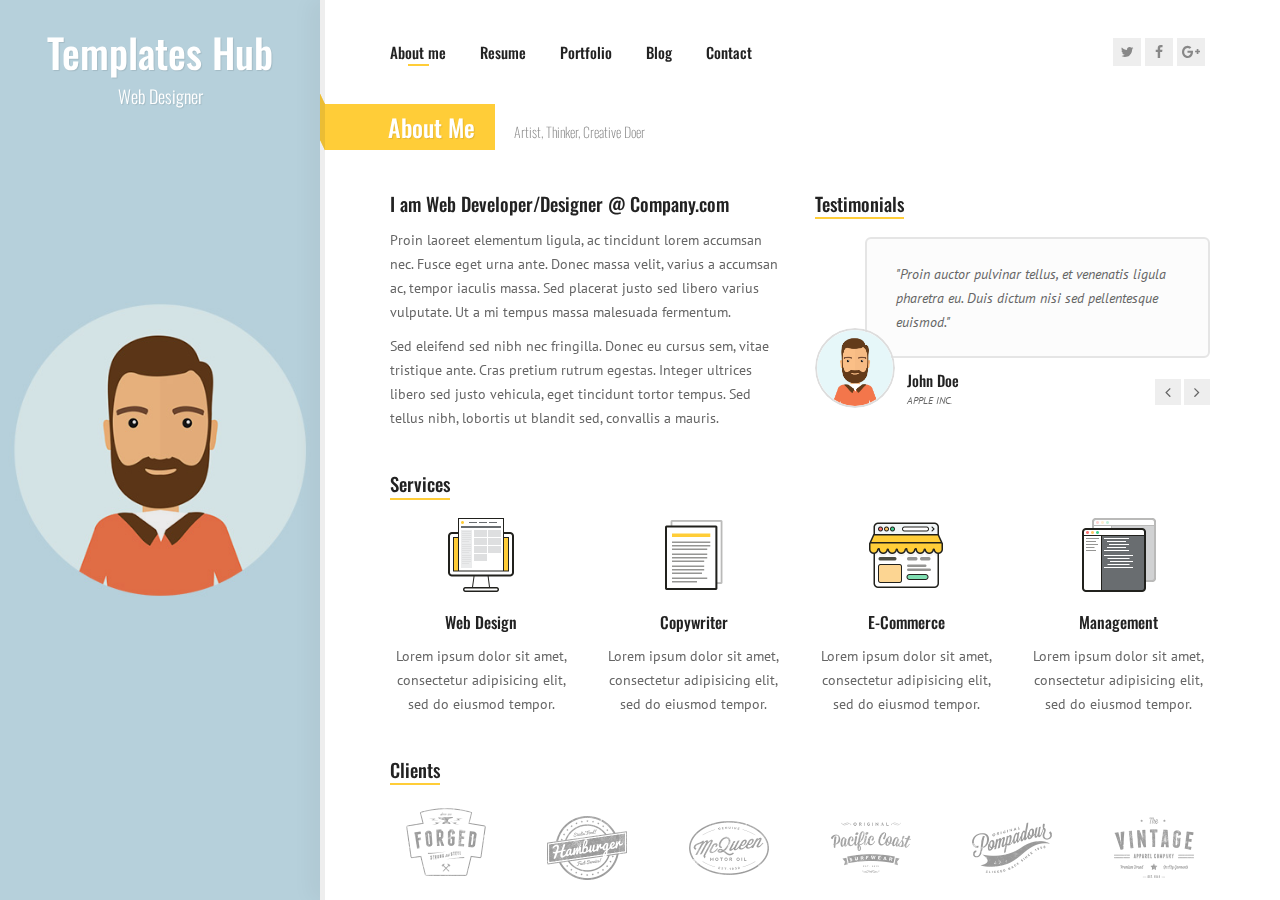
==== index-2.html @ 88871152 "Website push" ====
<!DOCTYPE html>
<html lang="en" class="no-js">
<head>
    <meta charset="UTF-8" />
    <meta http-equiv="X-UA-Compatible" content="IE=edge"> 
    <title>Sunshine - Responsive vCard Template</title>
    <meta name="viewport" content="width=device-width, initial-scale=1, maximum-scale=1" />
    <meta name="description" content="Sunshine - Responsive vCard Template" />
    <meta name="keywords" content="vcard, resposnive, retina, resume, jquery, css3, bootstrap, Sunshine, portfolio" />
    <meta name="author" content="lmtheme" />
    <link rel="shortcut icon" href="favicon.ico">

    <link rel="stylesheet" href="css/bootstrap.min.css">
    <link rel="stylesheet" href="css/normalize.css">
    <link rel="stylesheet" href="css/transition-animations.css">
    <link rel="stylesheet" href="css/owl.carousel.css">
    <link rel="stylesheet" href="css/magnific-popup.css">
    <link rel="stylesheet" href="css/animate.css">
    <link rel="stylesheet" href="css/main.css" type="text/css">
    
    

    <!-- This styles needs for demo -->
    <link rel="stylesheet" href="preview/lmpixels-demo-panel.css" type="text/css">
    <!-- /This styles needs for demo -->

    <script src="js/jquery-2.1.3.min.js"></script>
    <script src="js/modernizr.custom.js"></script>
    
    
  </head>

  <body>
    <!-- Loading animation -->
    <div class="preloader">
      <div class="preloader-animation">
        <div class="dot1"></div>
        <div class="dot2"></div>
      </div>
    </div>
    <!-- /Loading animation -->

    <div id="page" class="page">
      <!-- Header -->
      <header id="site_header" class="header">
        <div class="my-photo">
          <img src="images/my_photo.jpg" alt="image">
          <div class="mask"></div>
        </div>

        <div class="site-title-block">
          <a href="https://www.templateshub.net" target="_blank"><h1 class="site-title">Templates Hub</h1></a>
          <p class="site-description">Web Designer</p>
        </div>

        <a class="menu-toggle mobile-visible">
          <i class="fa fa-bars"></i>
        </a>
      </header>
      <!-- /Header -->

      <!-- Main Content -->
      <div id="main" class="site-main">
        <!-- Page changer wrapper -->
        <div class="pt-wrapper">
          <!-- Navigation & Social buttons -->
          <div class="site-nav mobile-menu-hide">
            <!-- Main menu -->
            <ul id="nav" class="site-main-menu">
              <!-- About Me Subpage link -->
              <li>
                <a class="pt-trigger" href="#about_me" data-animation="58" data-goto="1">About me</a><!-- href value = data-id without # of .pt-page -->
              </li>
              <!-- /About Me Subpage link -->
              <li>
                <a class="pt-trigger" href="#resume" data-animation="59" data-goto="2">Resume</a>
              </li>
              <li>
                <a class="pt-trigger" href="#portfolio" data-animation="60" data-goto="3">Portfolio</a>
              </li>
              <li>
                <a class="pt-trigger" href="#blog" data-animation="61" data-goto="4">Blog</a>
              </li>
              <li>
                <a class="pt-trigger" href="#contact" data-animation="58" data-goto="5">Contact</a>
              </li>
            </ul>
            <!-- /Main menu -->

            <!-- Social buttons -->
            <ul class="social-links">
              <li><a class="tip social-button" href="#" title="Twitter"><i class="fa fa-twitter"></i></a></li> <!-- Full list of social icons: http://fontawesome.io/icons/#brand -->
              <li><a class="tip social-button" href="#" title="Facebook"><i class="fa fa-facebook"></i></a></li>
              <li><a class="tip social-button" href="#" title="Google Plus"><i class="fa fa-google-plus"></i></a></li>
              <!--<li><a class="tip social-button" href="#" title="Youtube"><i class="fa fa-youtube"></i></a></li>-->
              <!--<li><a class="tip social-button" href="#" title="last.fm"><i class="fa fa-lastfm"></i></a></li>-->
              <!--<li><a class="tip social-button" href="#" title="Dribbble"><i class="fa fa-dribbble"></i></a></li>-->
            </ul>
            <!-- /Social buttons -->
          </div>
          <!-- Navigation & Social buttons -->

          <!-- Subpages -->
          <div class="subpages">
            <!-- About Me Subpage -->
            <section class="pt-page pt-page-1" data-id="about_me">
              <div class="section-title-block">
                <h2 class="section-title">About Me</h2>
                <h5 class="section-description">Artist, Thinker, Creative Doer</h5>
              </div>

              <div class="row">
                <div class="col-sm-12 col-md-12 mobile-visible subpage-block">
                  <div class="my-photo-small">
                    <img src="images/photo_small.jpg" alt="image">
                  </div>
                </div>
                <div class="col-sm-6 col-md-6 subpage-block">
                  <div class="general-info">
                    <h3>I am Web Developer/Designer @ Company.com</h3>
                    <p>Proin laoreet elementum ligula, ac tincidunt lorem accumsan nec. Fusce eget urna ante. Donec massa velit, varius a accumsan ac, tempor iaculis massa. Sed placerat justo sed libero varius vulputate. Ut a mi tempus massa malesuada fermentum.</p>
                    <p>Sed eleifend sed nibh nec fringilla. Donec eu cursus sem, vitae tristique ante. Cras pretium rutrum egestas. Integer ultrices libero sed justo vehicula, eget tincidunt tortor tempus. Sed tellus nibh, lobortis ut blandit sed, convallis a mauris.</p>
                  </div>
                </div>

                <!--<div class="col-sm-4 col-md-4 subpage-block">
                  <div class="block end">
                    <ul class="info-list">
                      <li><span class="title">Name</span><span class="value">Alex Smith</span></li>
                      <li><span class="title">Age</span><span class="value">29</span></li>
                      <li><span class="title">Address</span><span class="value">88 Street - State, Town</span></li>
                      <li><span class="title">e-mail</span><span class="value"><a href="mailto:email@addres.com">email@addres.com</a></span></li>
                      <li><span class="title">Phone</span><span class="value">+0123 123 456 789</span></li>
                      <li><span class="title">Freelance</span><span class="value available">Available</span></li>
                    </ul>
                  </div>
                </div>-->

                <div class="col-sm-6 col-md-6 subpage-block">
                  <div class="block-title">
                    <h3>Testimonials</h3>
                  </div>
                  <div class="testimonials owl-carousel">

                    <!-- Testimonial 1 -->
                    <div class="testimonial-item">
                      <!-- Testimonial Content -->
                      <div class="testimonial-content">
                        <div class="testimonial-text">
                          <p>"Proin auctor pulvinar tellus, et venenatis ligula pharetra eu. Duis dictum nisi sed pellentesque euismod."</p>
                        </div>
                      </div>            
                      <!-- /Testimonial Content -->  
                      <!-- Testimonial Author -->
                      <div class="testimonial-credits">
                        <!-- Picture -->
                        <div class="testimonial-picture">
                          <img src="images/testimonials/testimonial_photo_1.png" alt="">
                        </div>              
                        <!-- /Picture -->
                        <!-- Testimonial author information -->
                        <div class="testimonial-author-info">
                          <p class="testimonial-author">John Doe</p>
                          <p class="testimonial-firm">Apple Inc.</p>
                        </div>
                      </div>
                      <!-- /Testimonial author information -->               
                    </div>
                    <!-- End of Testimonial 1 -->

                    <!-- Testimonial 2 -->
                    <div class="testimonial-item">
                      <!-- Testimonial Content -->
                      <div class="testimonial-content">
                        <div class="testimonial-text">
                          <p>"Vivamus porta dapibus tristique. Suspendisse et arcu eget nisi convallis eleifend nec ac lorem."</p>
                        </div>
                      </div>            
                      <!-- /Testimonial Content -->  
                      <!-- Testimonial Author -->
                      <div class="testimonial-credits">
                        <!-- Picture -->
                        <div class="testimonial-picture">
                          <img src="images/testimonials/testimonila_photo_2.png" alt="">
                        </div>              
                        <!-- /Picture -->
                        <!-- Testimonial author information -->
                        <div class="testimonial-author-info">
                          <p class="testimonial-author">Bryan Morris</p>
                          <p class="testimonial-firm">Sun Foods</p>
                        </div>
                      </div>
                      <!-- /Testimonial author information -->               
                    </div>
                    <!-- End of Testimonial 2 -->
                  </div>
                </div>
              </div>

              <!-- Services block -->
              <div class="block-title">
                <h3>Services</h3>
              </div>

              <div class="row">
                <div class="col-sm-6 col-md-3 subpage-block">
                  <div class="service-block"> 
                    <div class="service-info">
                      <img src="images/service/web_design.png" alt="Responsive Design">
                      <h4>Web Design</h4>
                      <p>Lorem ipsum dolor sit amet, consectetur adipisicing elit, sed do eiusmod tempor.</p>
                    </div>
                  </div>
                </div>

                <div class="col-sm-6 col-md-3 subpage-block">
                  <div class="service-block"> 
                    <div class="service-info">
                      <img src="images/service/copywrite.png" alt="Copywriter">
                      <h4>Copywriter</h4>
                      <p>Lorem ipsum dolor sit amet, consectetur adipisicing elit, sed do eiusmod tempor.</p>
                    </div>
                  </div>
                </div>

                <div class="col-sm-6 col-md-3 subpage-block">
                  <div class="service-block"> 
                    <div class="service-info">
                      <img src="images/service/ecommerce.png" alt="E-Commerce">
                      <h4>E-Commerce</h4>
                      <p>Lorem ipsum dolor sit amet, consectetur adipisicing elit, sed do eiusmod tempor.</p>
                    </div>
                  </div>
                </div>

                <div class="col-sm-6 col-md-3 subpage-block">
                  <div class="service-block"> 
                    <div class="service-info">
                      <img src="images/service/management.png" alt="Management">
                      <h4>Management</h4>
                      <p>Lorem ipsum dolor sit amet, consectetur adipisicing elit, sed do eiusmod tempor.</p>
                    </div>
                  </div>
                </div>
              </div>
              <!-- End of Services block -->

              <!-- Clients block -->
              <div class="block-title">
                <h3>Clients</h3>
              </div>

              <div class="row">
                <div class="col-sm-4 col-md-2 subpage-block">
                  <div class="client_block">
                    <a href="#" target="_blank"><img src="images/clients/client_1.png" alt="image"></a>
                  </div>
                </div>

                <div class="col-sm-4 col-md-2 subpage-block">
                  <div class="client_block">
                    <a href="#" target="_blank"><img src="images/clients/client_2.png" alt="image"></a>
                  </div>
                </div>

                <div class="col-sm-4 col-md-2 subpage-block">
                  <div class="client_block">
                    <a href="#" target="_blank"><img src="images/clients/client_3.png" alt="image"></a>
                  </div>
                </div>

                <div class="col-sm-4 col-md-2 subpage-block">
                  <div class="client_block">
                    <a href="#" target="_blank"><img src="images/clients/client_4.png" alt="image"></a>
                  </div>
                </div>

                <div class="col-sm-4 col-md-2 subpage-block">
                  <div class="client_block">
                    <a href="#" target="_blank"><img src="images/clients/client_5.png" alt="image"></a>
                  </div>
                </div>

                <div class="col-sm-4 col-md-2 subpage-block">
                  <div class="client_block">
                    <a href="#" target="_blank"><img src="images/clients/client_6.png" alt="image"></a>
                  </div>
                </div>
              </div>
              <!-- End of Clients block -->

              <!-- Fun facts block -->
              <div class="block-title">
                <h3>Fun Facts</h3>
              </div>

              <div class="row">
                <div class="col-sm-6 col-md-3 subpage-block">
                  <div class="fun-fact-block gray-bg"> 
                    <i class="pe-7s-icon pe-7s-smile"></i>
                    <h4>Happy Clients</h4>
                    <span class="fun-value">1,024</span>
                  </div>
                </div>

                <div class="col-sm-6 col-md-3 subpage-block">
                  <div class="fun-fact-block"> 
                    <i class="pe-7s-icon pe-7s-alarm"></i>
                    <h4>Working Hours</h4>
                    <span class="fun-value">6,256</span>
                  </div>
                </div>

                <div class="col-sm-6 col-md-3 subpage-block">
                  <div class="fun-fact-block gray-bg"> 
                    <i class="pe-7s-icon pe-7s-medal"></i>
                    <h4>Awards Won</h4>
                    <span class="fun-value">21</span>
                  </div>
                </div>

                <div class="col-sm-6 col-md-3 subpage-block">
                  <div class="fun-fact-block"> 
                    <i class="pe-7s-icon pe-7s-coffee"></i>
                    <h4>Coffee Consumed</h4>
                    <span class="fun-value">20,000</span>
                  </div>
                </div>
              </div>
              <!-- End of Fun fucts block -->
            </section>
            <!-- End of About Me Subpage -->

            <!-- Resume Subpage -->
            <section class="pt-page pt-page-2" data-id="resume">
              <div class="section-title-block">
                <h2 class="section-title">Resume</h2>
                <h5 class="section-description">6 Years of Experience</h5>
              </div>

              <div class="row">
                <div class="col-sm-6 col-md-4 subpage-block">
                  <div class="block-title">
                    <h3>Education</h3>
                  </div>
                  <div class="timeline">
                    <!-- Single event -->
                    <div class="timeline-event te-primary">
                      <h5 class="event-date">2010</h5>
                      <h4 class="event-name">Specialization Course</h4>
                      <span class="event-description">University of Studies</span>
                      <p>Mauris magna sapien, pharetra consectetur fringilla vitae, interdum sed tortor.</p>
                    </div>
                    <!-- Single event -->
                    <div class="timeline-event te-primary">
                      <h5 class="event-date">2009</h5>
                      <h4 class="event-name">Specialization Course</h4>
                      <span class="event-description">University of Studies</span>
                      <p>Mauris magna sapien, pharetra consectetur fringilla vitae, interdum sed tortor.</p>
                    </div>
                    <!-- Single event -->
                    <div class="timeline-event te-primary">
                      <h5 class="event-date">2008</h5>
                      <h4 class="event-name">Specialization Course</h4>
                      <span class="event-description">University of Studies</span>
                      <p>Mauris magna sapien, pharetra consectetur fringilla vitae, interdum sed tortor.</p>
                    </div>
                  </div>
                </div>

                <div class="col-sm-6 col-md-4 subpage-block">
                  <div class="block-title">
                    <h3>Experience</h3>
                  </div>
                  <div class="timeline">
                    <!-- Single event -->
                    <div class="timeline-event te-primary">
                      <h5 class="event-date">Dec 2012 - Current</h5>
                      <h4 class="event-name">Frontend-developer</h4>
                      <span class="event-description">Web Agency</span>
                      <p>Mauris magna sapien, pharetra consectetur fringilla vitae, interdum sed tortor.</p>
                    </div>
                    <!-- Single event -->
                    <div class="timeline-event te-primary">
                      <h5 class="event-date">Dec 2011 - Nov 2012</h5>
                      <h4 class="event-name">Web Designer</h4>
                      <span class="event-description">Apple Inc.</span>
                      <p>Mauris magna sapien, pharetra consectetur fringilla vitae, interdum sed tortor.</p>
                    </div>
                    <!-- Single event -->
                    <div class="timeline-event te-primary">
                      <h5 class="event-date">Jan 2010 - Dec 2011</h5>
                      <h4 class="event-name">Graphic Designer</h4>
                      <span class="event-description">Web Agency</span>
                      <p>Mauris magna sapien, pharetra consectetur fringilla vitae, interdum sed tortor.</p>
                    </div>
                  </div>
                </div>

                <div class="col-sm-6 col-md-4 subpage-block">
                  <div class="block-title">
                    <h3>Design Skills</h3>
                  </div>
                  <div class="skills-info">
                    <h4>Web Design</h4>                               
                    <div class="skill-container">
                      <div class="skill-percentage skill-1"></div>
                    </div>

                    <h4>Graphic Design</h4>
                    <div class="skill-container">
                      <div class="skill-percentage skill-2"></div>
                    </div>

                    <h4>Print Design</h4>
                    <div class="skill-container">
                      <div class="skill-percentage skill-3"></div>
                    </div> 
                  </div>

                  <div class="block-title">
                    <h3>Coding Skills</h3>
                  </div>
                  <div class="skills-info">
                    <h4>HML5</h4>                               
                    <div class="skill-container">
                      <div class="skill-percentage skill-4"></div>
                    </div>

                    <h4>CSS3</h4>
                    <div class="skill-container">
                      <div class="skill-percentage skill-5"></div>
                    </div>

                    <h4>jQuery</h4>
                    <div class="skill-container">
                      <div class="skill-percentage skill-6"></div>
                    </div>

                    <h4>Wordpress</h4>
                    <div class="skill-container">
                      <div class="skill-percentage skill-7"></div>
                    </div>

                    <h4>PHP</h4>
                    <div class="skill-container">
                      <div class="skill-percentage skill-8"></div>
                    </div>
                  </div>
                </div>
              </div>
              <div class="row">
                <div class="col-sm-12 col-md-12">
                  <div class="download-cv-block">
                    <a class="button" target="_blank" href="#">Download CV</a>
                  </div>
                </div>
              </div>
            </section>
            <!-- End Resume Subpage -->


            <!-- Portfolio Subpage -->
            <section class="pt-page pt-page-3" data-id="portfolio">
              <div class="section-title-block">
                <h2 class="section-title">Portfolio</h2>
                <h5 class="section-description">My Best Works</h5>
              </div>

              <!-- Portfolio Content -->
              <div class="portfolio-content">
                            
                <!-- Portfolio filter -->
                <ul id="portfolio_filters" class="portfolio-filters">
                  <li class="active">
                    <a class="filter btn btn-sm btn-link active" data-group="all">All</a>
                  </li>
                  <li>
                    <a class="filter btn btn-sm btn-link" data-group="media">Media</a>
                  </li>
                  <li>
                    <a class="filter btn btn-sm btn-link" data-group="illustration">Illustration</a>
                  </li>
                  <li>
                    <a class="filter btn btn-sm btn-link" data-group="video">Video</a>
                  </li>
                </ul>
                <!-- End of Portfolio filter -->

                <!-- Portfolio Grid -->
                <div id="portfolio_grid" class="portfolio-grid portfolio-masonry masonry-grid-3">

                  <!-- Portfolio Item 1 -->
                  <figure class="item" data-groups='["all", "media"]'>
                    <a class="ajax-page-load" href="portfolio-1.html">
                      <img src="images/portfolio/1.jpg" alt="">
                      <div>
                        <h5 class="name">Project Name</h5>
                        <small>Media</small>
                        <i class="fa fa-file-text-o"></i>
                      </div>
                    </a>
                  </figure>
                  <!-- /Portfolio Item 1 -->

                  <!-- Portfolio Item 2 -->
                  <figure class="item" data-groups='["all", "video"]'>
                    <a href="https://player.vimeo.com/video/97102654?autoplay=1" title="Praesent Dolor Ex" class="lightbox mfp-iframe">
                      <img src="images/portfolio/2.jpg" alt="">
                      <div>
                        <h5 class="name">Project Name</h5>
                        <small>Video</small>
                        <i class="fa fa-video-camera"></i>
                      </div>
                    </a>
                  </figure>
                  <!-- /Portfolio Item 2 -->

                  <!-- Portfolio Item 3 -->
                  <figure class="item" data-groups='["all","illustration"]'>
                    <a href="images/portfolio/3.jpg" class="lightbox" title="Duis Eu Eros Viverra">
                      <img src="images/portfolio/3.jpg" alt="">
                      <div>
                        <h5 class="name">Project Name</h5>
                        <small>Illustration</small>
                        <i class="fa fa-image"></i>
                      </div>
                    </a>
                  </figure>
                  <!-- /Portfolio Item 3 -->

                  <!-- Portfolio Item 4 -->
                  <figure class="item" data-groups='["all", "media"]'>
                    <a class="ajax-page-load" href="portfolio-1.html">
                      <img src="images/portfolio/4.jpg" alt="">
                      <div>
                        <h5 class="name">Project Name</h5>
                        <small>Media</small>
                        <i class="fa fa-file-text-o"></i>
                      </div>
                    </a>
                  </figure>
                  <!-- /Portfolio Item 4 -->

                  <!-- Portfolio Item 5 -->
                  <figure class="item" data-groups='["all", "illustration"]'>
                    <a href="images/portfolio/5.jpg" class="lightbox" title="Aliquam Condimentum Magna Rhoncus">
                      <img src="images/portfolio/5.jpg" alt="">
                      <div>
                        <h5 class="name">Project Name</h5>
                        <small>Illustration</small>
                        <i class="fa fa-image"></i>
                      </div>
                    </a>
                  </figure>
                  <!-- /Portfolio Item 5 -->

                  <!-- Portfolio Item 6 -->
                  <figure class="item" data-groups='["all", "media"]'>
                    <a class="ajax-page-load" href="portfolio-1.html">
                      <img src="images/portfolio/6.jpg" alt="">
                      <div>
                        <h5 class="name">Project Name</h5>
                        <small>Media</small>
                        <i class="fa fa-file-text-o"></i>
                      </div>
                    </a>
                  </figure>
                  <!-- /Portfolio Item 6 -->

                  <!-- Portfolio Item 7 -->
                  <figure class="item" data-groups='["all", "video"]'>
                    <a href="https://player.vimeo.com/video/97102654?autoplay=1" title="Nulla Facilisi" class="lightbox mfp-iframe">
                      <img src="images/portfolio/7.jpg" alt="">
                      <div>
                        <h5 class="name">Project Name</h5>
                        <small>Video</small>
                        <i class="fa fa-video-camera"></i>
                      </div>
                    </a>
                  </figure>
                  <!-- /Portfolio Item 7 -->

                  <!-- Portfolio Item 8 -->
                  <figure class="item" data-groups='["all",  "media"]'>
                    <a class="ajax-page-load" href="portfolio-1.html">
                      <img src="images/portfolio/8.jpg" alt="">
                      <div>
                        <h5 class="name">Project Name</h5>
                        <small>Media</small>
                        <i class="fa fa-file-text-o"></i>
                      </div>
                    </a>
                  </figure>
                  <!-- /Portfolio Item 8 -->

                  <!-- Portfolio Item 9 -->
                  <figure class="item" data-groups='["all","illustration"]'>
                    <a href="images/portfolio/9.jpg" class="lightbox" title="Mauris Neque Dolor">
                      <img src="images/portfolio/9.jpg" alt="">
                      <div>
                        <h5 class="name">Project Name</h5>
                        <small>Illustration</small>
                        <i class="fa fa-image"></i>
                      </div>
                    </a>
                  </figure>
                  <!-- /Portfolio Item 9 -->

                  <!-- Portfolio Item 10 -->
                  <figure class="item" data-groups='["all", "video"]'>
                    <a href="https://player.vimeo.com/video/97102654?autoplay=1" title="Donec Lectus Arcu" class="lightbox mfp-iframe">
                      <img src="images/portfolio/10.jpg" alt="">
                      <div>
                        <h5 class="name">Project Name</h5>
                        <small>Video</small>
                        <i class="fa fa-video-camera"></i>
                      </div>
                    </a>
                  </figure>
                  <!-- /Portfolio Item 10 -->

                  <!-- Portfolio Item 11 -->
                  <figure class="item" data-groups='["all","illustration"]'>
                    <a href="images/portfolio/11.jpg" class="lightbox" title="Duis Eu Eros Viverra">
                      <img src="images/portfolio/11.jpg" alt="">
                      <div>
                        <h5 class="name">Project Name</h5>
                        <small>Illustration</small>
                        <i class="fa fa-image"></i>
                      </div>
                    </a>
                  </figure>
                  <!-- /Portfolio Item 11 -->

                  <!-- Portfolio Item 12 -->
                  <figure class="item" data-groups='["all","media"]'>
                    <a class="ajax-page-load" href="portfolio-1.html">
                      <img src="images/portfolio/12.jpg" alt="">
                      <div>
                        <h5 class="name">Project Name</h5>
                        <small>Media</small>
                        <i class="fa fa-file-text-o"></i>
                      </div>
                    </a>
                  </figure>
                  <!-- /Portfolio Item 12 -->
                </div>
                <!-- /Portfolio Grid -->

              </div>
              <!-- /Portfolio Content -->

            </section>
            <!-- /Portfolio Subpage -->

            <!-- Blog Subpage -->
            <section class="pt-page pt-page-4" data-id="blog">
              <div class="section-title-block">
                <h2 class="section-title">Blog</h2>
                <h5 class="section-description">My Diary</h5>
              </div>
              <div class="blog-masonry">
                <!-- Blog Post 1 -->
                <div class="item">
                  <div class="blog-card">
                    <div class="media-block">
                      <a href="blog-post-1.html">
                        <img class="post-image img-responsive" src="images/blog/blog_post_1.jpg" alt="blog-post-1" />
                        <div class="mask"></div>
                        <div class="post-date"><span class="day">6</span><span class="month">Dec</span><!--<span class="year">2016</span>--></div>
                      </a>
                    </div>
                    <div class="post-info">
                      <ul class="category">
                        <li><a href="#">Travel</a></li>
                      </ul>
                      <a href="blog-post-1.html"><h4 class="blog-item-title">Bootstrap is the Most Popular Framework</h4></a>
                    </div>
                  </div>
                </div>
                <!-- End of Blog Post 1 -->

                <!-- Blog Post 2 -->
                <div class="item">
                  <div class="blog-card">
                    <div class="media-block">
                      <a href="blog-post-1.html">
                        <img class="post-image img-responsive" src="images/blog/blog_post_2.jpg" alt="blog-post-2" />
                        <div class="mask"></div>
                        <div class="post-date"><span class="day">3</span><span class="month">Nov</span><!--<span class="year">2016</span>--></div>
                      </a>
                    </div>
                    <div class="post-info">
                      <ul class="category">
                        <li><a href="#">jQuery</a></li>
                      </ul>
                      <a href="blog-post-1.html"><h4 class="blog-item-title">One Framework, Every Device</h4></a>
                    </div>
                  </div>
                </div>
                <!-- End of Blog Post 2 -->

                <!-- Blog Post 3 -->
                <div class="item">
                  <div class="blog-card">
                    <div class="media-block">
                      <a href="blog-post-1.html">
                        <img class="post-image img-responsive" src="images/blog/blog_post_3.jpg" alt="blog-post-3" />
                        <div class="mask"></div>
                        <div class="post-date"><span class="day">12</span><span class="month">Oct</span><!--<span class="year">2016</span>--></div>
                      </a>
                    </div>
                    <div class="post-info">
                      <ul class="category">
                        <li><a href="#">Sport</a></li>
                      </ul>
                      <a href="blog-post-1.html"><h4 class="blog-item-title">Designed for Everyone, Everywhere</h4></a>
                    </div>
                  </div>
                </div>
                <!-- End of Blog Post 3 -->

                <!-- Blog Post 4 -->
                <div class="item">
                  <div class="blog-card">
                    <div class="media-block">
                      <a href="blog-post-1.html">
                        <img class="post-image img-responsive" src="images/blog/blog_post_4.jpg" alt="blog-post-4" />
                        <div class="mask"></div>
                        <div class="post-date"><span class="day">18</span><span class="month">Aug</span><!--<span class="year">2016</span>--></div>
                      </a>
                    </div>
                    <div class="post-info">
                      <ul class="category">
                        <li><a href="#">CSS</a></li>
                      </ul>
                      <a href="blog-post-1.html"><h4 class="blog-item-title">An Introduction To PostCSS</h4></a>
                    </div>
                  </div>
                </div>
                <!-- End of Blog Post 4 -->

                <!-- Blog Post 5 -->
                <div class="item">
                  <div class="blog-card">
                    <div class="media-block">
                      <a href="blog-post-1.html">
                        <img class="post-image img-responsive" src="images/blog/blog_post_5.jpg" alt="blog-post-5" />
                        <div class="mask"></div>
                        <div class="post-date"><span class="day">2</span><span class="month">Jul</span><!--<span class="year">2016</span>--></div>
                      </a>
                    </div>
                    <div class="post-info">                        
                      <ul class="category">
                        <li><a href="#">CSS3</a></li>
                      </ul>
                      <a href="blog-post-1.html"><h4 class="blog-item-title">Original and Innovative Web Layouts</h4></a>
                    </div>
                  </div>
                </div>
                <!-- End of Blog Post 5 -->

                <!-- Blog Post 6 -->
                <div class="item">
                  <div class="blog-card">
                    <div class="media-block">
                      <a href="blog-post-1.html">
                        <img class="post-image img-responsive" src="images/blog/blog_post_6.jpg" alt="blog-post-6" />
                        <div class="mask"></div>
                        <div class="post-date"><span class="day">8</span><span class="month">May</span><!--<span class="year">2016</span>--></div>
                      </a>
                    </div>
                    <div class="post-info">
                      <ul class="category">
                        <li><a href="#">HTML5</a></li>
                      </ul>
                      <a href="blog-post-1.html"><h4 class="blog-item-title">Creative and Innovative Navigation Designs</h4></a>
                    </div>
                  </div>
                </div>
                <!-- End of Blog Post 6 -->

                <!-- Blog Post 7 -->
                <div class="item">
                  <div class="blog-card">
                    <div class="media-block">
                      <a href="blog-post-1.html">
                        <img class="post-image img-responsive" src="images/blog/blog_post_7.jpg" alt="blog-post-7" />
                        <div class="mask"></div>
                        <div class="post-date"><span class="day">7</span><span class="month">Apr</span><!--<span class="year">2016</span>--></div>
                      </a>
                    </div>
                    <div class="post-info">
                      <ul class="category">
                        <li><a href="#">Design</a></li>
                      </ul>
                      <a href="blog-post-1.html"><h4 class="blog-item-title">Navigation for Mega-Sites</h4></a>
                    </div>
                  </div>
                </div>
                <!-- End of Blog Post 7 -->

                <!-- Blog Post 8 -->
                <div class="item">
                  <div class="blog-card">
                    <div class="media-block">
                      <a href="blog-post-1.html">
                        <img class="post-image img-responsive" src="images/blog/blog_post_8.jpg" alt="blog-post-8" />
                        <div class="mask"></div>
                        <div class="post-date"><span class="day">21</span><span class="month">Mar</span><!--<span class="year">2016</span>--></div>
                      </a>
                    </div>
                    <div class="post-info">
                      <ul class="category">
                        <li><a href="#">CSS3</a></li>
                      </ul>
                      <a href="blog-post-1.html"><h4 class="blog-item-title">Front-End Challenge Accepted: CSS 3D Cube</h4></a>
                    </div>
                  </div>
                </div>
                <!-- End of Blog Post 8 -->
              </div>
            </section>
            <!-- End Blog Subpage -->

            <!-- Contact Subpage -->
            <section class="pt-page pt-page-5" data-id="contact">
              <div class="section-title-block">
                <h2 class="section-title">Contact</h2>
                <h5 class="section-description">Get in Touch</h5>
              </div>

              <div class="row">
                <div class="col-sm-6 col-md-6 subpage-block">
                  <div class="block-title">
                    <h3>Get in Touch</h3>
                  </div>
                  <p>Sed eleifend sed nibh nec fringilla. Donec eu cursus sem, vitae tristique ante. Cras pretium rutrum egestas. Integer ultrices libero sed justo vehicula, eget tincidunt tortor tempus.</p>
                  <div class="contact-info-block">
                    <div class="ci-icon">
                      <i class="pe-7s-icon pe-7s-map-marker"></i>
                    </div>
                    <div class="ci-text">
                      <h5>Los Angeles, USA</h5>
                    </div>
                  </div>
                  <div class="contact-info-block">
                    <div class="ci-icon">
                      <i class="pe-7s-icon pe-7s-mail"></i>
                    </div>
                    <div class="ci-text">
                      <h5><a href="" class="" data-cfemail="">[email&#160;protected]</a></h5>
                    </div>
                  </div>
                  <div class="contact-info-block">
                    <div class="ci-icon">
                      <i class="pe-7s-icon pe-7s-call"></i>
                    </div>
                    <div class="ci-text">
                      <h5>+123 654 78900</h5>
                    </div>
                  </div>
                  <div class="contact-info-block">
                    <div class="ci-icon">
                      <i class="pe-7s-icon pe-7s-check"></i>
                    </div>
                    <div class="ci-text">
                      <h5>Freelance Available</h5>
                    </div>
                  </div>
                </div>

                <div class="col-sm-6 col-md-6 subpage-block">
                  <div class="block-title">
                    <h3>Contact Form</h3>
                  </div>
                  <form id="contact-form" method="post" action="#">

                    <div class="messages"></div>

                    <div class="controls">
                      <div class="form-group">
                          <input id="form_name" type="text" name="name" class="form-control" placeholder="Full Name" required="required" data-error="Name is required.">
                          <div class="form-control-border"></div>
                          <i class="form-control-icon fa fa-user"></i>
                          <div class="help-block with-errors"></div>
                      </div>

                      <div class="form-group">
                          <input id="form_email" type="email" name="email" class="form-control" placeholder="Email Address" required="required" data-error="Valid email is required.">
                          <div class="form-control-border"></div>
                          <i class="form-control-icon fa fa-envelope"></i>
                          <div class="help-block with-errors"></div>
                      </div>

                      <div class="form-group">
                          <textarea id="form_message" name="message" class="form-control" placeholder="Message for me" rows="4" required="required" data-error="Please, leave me a message."></textarea>
                          <div class="form-control-border"></div>
                          <i class="form-control-icon fa fa-comment"></i>
                          <div class="help-block with-errors"></div>
                      </div>
                      
                      <div class="g-recaptcha" data-sitekey="6LdqmCAUAAAAAMMNEZvn6g4W5e0or2sZmAVpxVqI" data-callback="correctCaptcha"></div>

                      <input type="submit" class="button btn-send" value="Send message">
                    </div>
                  </form>
                </div>
              </div>
            </section>
            <!-- End Contact Subpage -->

          </div>
        </div>
        <!-- /Page changer wrapper -->
      </div>
      <!-- /Main Content -->
    </div>

   

   <script src="js/bootstrap.min.js"></script>
    <script src="js/page-transition.js"></script>
    <script src="js/imagesloaded.pkgd.min.js"></script>
    <script src="js/validator.js"></script>
    <script src="js/jquery.shuffle.min.js"></script>
    <script src="js/masonry.pkgd.min.js"></script>
    <script src="js/owl.carousel.min.js"></script>
    <script src="js/jquery.magnific-popup.min.js"></script>
    <script src="js/jquery.hoverdir.js"></script>
    <script src="js/main.js"></script>

    <!-- Demo Color changer Script -->
    <script src="preview/lmpixels-demo-panel.js"></script>
    <!-- /Demo Color changer Script -->
  </body>


</html>
---- css/transition-animations.css ----
.pt-page-moveToLeft{-webkit-animation:moveToLeft .6s ease both;animation:moveToLeft .6s ease both}.pt-page-moveFromLeft{-webkit-animation:moveFromLeft .6s ease both;animation:moveFromLeft .6s ease both}.pt-page-moveToRight{-webkit-animation:moveToRight .6s ease both;animation:moveToRight .6s ease both}.pt-page-moveFromRight{-webkit-animation:moveFromRight .6s ease both;animation:moveFromRight .6s ease both}.pt-page-moveToTop{-webkit-animation:moveToTop .6s ease both;animation:moveToTop .6s ease both}.pt-page-moveFromTop{-webkit-animation:moveFromTop .6s ease both;animation:moveFromTop .6s ease both}.pt-page-moveToBottom{-webkit-animation:moveToBottom .6s ease both;animation:moveToBottom .6s ease both}.pt-page-moveFromBottom{-webkit-animation:moveFromBottom .6s ease both;animation:moveFromBottom .6s ease both}.pt-page-fade{-webkit-animation:fade .7s ease both;animation:fade .7s ease both}.pt-page-moveToLeftFade{-webkit-animation:moveToLeftFade .7s ease both;animation:moveToLeftFade .7s ease both}.pt-page-moveFromLeftFade{-webkit-animation:moveFromLeftFade .7s ease both;animation:moveFromLeftFade .7s ease both}.pt-page-moveToRightFade{-webkit-animation:moveToRightFade .7s ease both;animation:moveToRightFade .7s ease both}.pt-page-moveFromRightFade{-webkit-animation:moveFromRightFade .7s ease both;animation:moveFromRightFade .7s ease both}.pt-page-moveToTopFade{-webkit-animation:moveToTopFade .7s ease both;animation:moveToTopFade .7s ease both}.pt-page-moveFromTopFade{-webkit-animation:moveFromTopFade .7s ease both;animation:moveFromTopFade .7s ease both}.pt-page-moveToBottomFade{-webkit-animation:moveToBottomFade .7s ease both;animation:moveToBottomFade .7s ease both}.pt-page-moveFromBottomFade{-webkit-animation:moveFromBottomFade .7s ease both;animation:moveFromBottomFade .7s ease both}.pt-page-moveToLeftEasing{-webkit-animation:moveToLeft .7s ease-in-out both;animation:moveToLeft .7s ease-in-out both}.pt-page-moveToRightEasing{-webkit-animation:moveToRight .7s ease-in-out both;animation:moveToRight .7s ease-in-out both}.pt-page-moveToTopEasing{-webkit-animation:moveToTop .7s ease-in-out both;animation:moveToTop .7s ease-in-out both}.pt-page-moveToBottomEasing{-webkit-animation:moveToBottom .7s ease-in-out both;animation:moveToBottom .7s ease-in-out both}@-webkit-keyframes moveToLeft{from{}to{-webkit-transform:translateX(-100%)}}@keyframes moveToLeft{from{}to{-webkit-transform:translateX(-100%);transform:translateX(-100%)}}@-webkit-keyframes moveFromLeft{from{-webkit-transform:translateX(-100%)}}@keyframes moveFromLeft{from{-webkit-transform:translateX(-100%);transform:translateX(-100%)}}@-webkit-keyframes moveToRight{from{}to{-webkit-transform:translateX(100%)}}@keyframes moveToRight{from{}to{-webkit-transform:translateX(100%);transform:translateX(100%)}}@-webkit-keyframes moveFromRight{from{-webkit-transform:translateX(100%)}}@keyframes moveFromRight{from{-webkit-transform:translateX(100%);transform:translateX(100%)}}@-webkit-keyframes moveToTop{from{}to{-webkit-transform:translateY(-100%)}}@keyframes moveToTop{from{}to{-webkit-transform:translateY(-100%);transform:translateY(-100%)}}@-webkit-keyframes moveFromTop{from{-webkit-transform:translateY(-100%)}}@keyframes moveFromTop{from{-webkit-transform:translateY(-100%);transform:translateY(-100%)}}@-webkit-keyframes moveToBottom{from{}to{-webkit-transform:translateY(100%)}}@keyframes moveToBottom{from{}to{-webkit-transform:translateY(100%);transform:translateY(100%)}}@-webkit-keyframes moveFromBottom{from{-webkit-transform:translateY(100%)}}@keyframes moveFromBottom{from{-webkit-transform:translateY(100%);transform:translateY(100%)}}@-webkit-keyframes fade{from{}to{opacity:.3}}@keyframes fade{from{}to{opacity:.3}}@-webkit-keyframes moveToLeftFade{from{}to{opacity:.3;-webkit-transform:translateX(-100%)}}@keyframes moveToLeftFade{from{}to{opacity:.3;-webkit-transform:translateX(-100%);transform:translateX(-100%)}}@-webkit-keyframes moveFromLeftFade{from{opacity:.3;-webkit-transform:translateX(-100%)}}@keyframes moveFromLeftFade{from{opacity:.3;-webkit-transform:translateX(-100%);transform:translateX(-100%)}}@-webkit-keyframes moveToRightFade{from{}to{opacity:.3;-webkit-transform:translateX(100%)}}@keyframes moveToRightFade{from{}to{opacity:.3;-webkit-transform:translateX(100%);transform:translateX(100%)}}@-webkit-keyframes moveFromRightFade{from{opacity:.3;-webkit-transform:translateX(100%)}}@keyframes moveFromRightFade{from{opacity:.3;-webkit-transform:translateX(100%);transform:translateX(100%)}}@-webkit-keyframes moveToTopFade{from{}to{opacity:.3;-webkit-transform:translateY(-100%)}}@keyframes moveToTopFade{from{}to{opacity:.3;-webkit-transform:translateY(-100%);transform:translateY(-100%)}}@-webkit-keyframes moveFromTopFade{from{opacity:.3;-webkit-transform:translateY(-100%)}}@keyframes moveFromTopFade{from{opacity:.3;-webkit-transform:translateY(-100%);transform:translateY(-100%)}}@-webkit-keyframes moveToBottomFade{from{}to{opacity:.3;-webkit-transform:translateY(100%)}}@keyframes moveToBottomFade{from{}to{opacity:.3;-webkit-transform:translateY(100%);transform:translateY(100%)}}@-webkit-keyframes moveFromBottomFade{from{opacity:.3;-webkit-transform:translateY(100%)}}@keyframes moveFromBottomFade{from{opacity:.3;-webkit-transform:translateY(100%);transform:translateY(100%)}}.pt-page-scaleDown{-webkit-animation:scaleDown .7s ease both;animation:scaleDown .7s ease both}.pt-page-scaleUp{-webkit-animation:scaleUp .7s ease both;animation:scaleUp .7s ease both}.pt-page-scaleUpDown{-webkit-animation:scaleUpDown .5s ease both;animation:scaleUpDown .5s ease both}.pt-page-scaleDownUp{-webkit-animation:scaleDownUp .5s ease both;animation:scaleDownUp .5s ease both}.pt-page-scaleDownCenter{-webkit-animation:scaleDownCenter .4s ease-in both;animation:scaleDownCenter .4s ease-in both}.pt-page-scaleUpCenter{-webkit-animation:scaleUpCenter .4s ease-out both;animation:scaleUpCenter .4s ease-out both}@-webkit-keyframes scaleDown{from{}to{opacity:0;-webkit-transform:scale(.8)}}@keyframes scaleDown{from{}to{opacity:0;-webkit-transform:scale(.8);transform:scale(.8)}}@-webkit-keyframes scaleUp{from{opacity:0;-webkit-transform:scale(.8)}}@keyframes scaleUp{from{opacity:0;-webkit-transform:scale(.8);transform:scale(.8)}}@-webkit-keyframes scaleUpDown{from{opacity:0;-webkit-transform:scale(1.2)}}@keyframes scaleUpDown{from{opacity:0;-webkit-transform:scale(1.2);transform:scale(1.2)}}@-webkit-keyframes scaleDownUp{from{}to{opacity:0;-webkit-transform:scale(1.2)}}@keyframes scaleDownUp{from{}to{opacity:0;-webkit-transform:scale(1.2);transform:scale(1.2)}}@-webkit-keyframes scaleDownCenter{from{}to{opacity:0;-webkit-transform:scale(.7)}}@keyframes scaleDownCenter{from{}to{opacity:0;-webkit-transform:scale(.7);transform:scale(.7)}}@-webkit-keyframes scaleUpCenter{from{opacity:0;-webkit-transform:scale(.7)}}@keyframes scaleUpCenter{from{opacity:0;-webkit-transform:scale(.7);transform:scale(.7)}}.pt-page-rotateRightSideFirst{-webkit-transform-origin:0% 50%;transform-origin:0% 50%;-webkit-animation:rotateRightSideFirst .8s both ease-in;animation:rotateRightSideFirst .8s both ease-in}.pt-page-rotateLeftSideFirst{-webkit-transform-origin:100% 50%;transform-origin:100% 50%;-webkit-animation:rotateLeftSideFirst .8s both ease-in;animation:rotateLeftSideFirst .8s both ease-in}.pt-page-rotateTopSideFirst{-webkit-transform-origin:50% 100%;transform-origin:50% 100%;-webkit-animation:rotateTopSideFirst .8s both ease-in;animation:rotateTopSideFirst .8s both ease-in}.pt-page-rotateBottomSideFirst{-webkit-transform-origin:50% 0%;transform-origin:50% 0%;-webkit-animation:rotateBottomSideFirst .8s both ease-in;animation:rotateBottomSideFirst .8s both ease-in}.pt-page-flipOutRight{-webkit-transform-origin:50% 50%;transform-origin:50% 50%;-webkit-animation:flipOutRight .5s both ease-in;animation:flipOutRight .5s both ease-in}.pt-page-flipInLeft{-webkit-transform-origin:50% 50%;transform-origin:50% 50%;-webkit-animation:flipInLeft .5s both ease-out;animation:flipInLeft .5s both ease-out}.pt-page-flipOutLeft{-webkit-transform-origin:50% 50%;transform-origin:50% 50%;-webkit-animation:flipOutLeft .5s both ease-in;animation:flipOutLeft .5s both ease-in}.pt-page-flipInRight{-webkit-transform-origin:50% 50%;transform-origin:50% 50%;-webkit-animation:flipInRight .5s both ease-out;animation:flipInRight .5s both ease-out}.pt-page-flipOutTop{-webkit-transform-origin:50% 50%;transform-origin:50% 50%;-webkit-animation:flipOutTop .5s both ease-in;animation:flipOutTop .5s both ease-in}.pt-page-flipInBottom{-webkit-transform-origin:50% 50%;transform-origin:50% 50%;-webkit-animation:flipInBottom .5s both ease-out;animation:flipInBottom .5s both ease-out}.pt-page-flipOutBottom{-webkit-transform-origin:50% 50%;transform-origin:50% 50%;-webkit-animation:flipOutBottom .5s both ease-in;animation:flipOutBottom .5s both ease-in}.pt-page-flipInTop{-webkit-transform-origin:50% 50%;transform-origin:50% 50%;-webkit-animation:flipInTop .5s both ease-out;animation:flipInTop .5s both ease-out}.pt-page-rotateFall{-webkit-transform-origin:0% 0%;transform-origin:0% 0%;-webkit-animation:rotateFall 1s both ease-in;animation:rotateFall 1s both ease-in}.pt-page-rotateOutNewspaper{-webkit-transform-origin:50% 50%;transform-origin:50% 50%;-webkit-animation:rotateOutNewspaper .5s both ease-in;animation:rotateOutNewspaper .5s both ease-in}.pt-page-rotateInNewspaper{-webkit-transform-origin:50% 50%;transform-origin:50% 50%;-webkit-animation:rotateInNewspaper .5s both ease-out;animation:rotateInNewspaper .5s both ease-out}.pt-page-rotatePushLeft{-webkit-transform-origin:0% 50%;transform-origin:0% 50%;-webkit-animation:rotatePushLeft .8s both ease;animation:rotatePushLeft .8s both ease}.pt-page-rotatePushRight{-webkit-transform-origin:100% 50%;transform-origin:100% 50%;-webkit-animation:rotatePushRight .8s both ease;animation:rotatePushRight .8s both ease}.pt-page-rotatePushTop{-webkit-transform-origin:50% 0%;transform-origin:50% 0%;-webkit-animation:rotatePushTop .8s both ease;animation:rotatePushTop .8s both ease}.pt-page-rotatePushBottom{-webkit-transform-origin:50% 100%;transform-origin:50% 100%;-webkit-animation:rotatePushBottom .8s both ease;animation:rotatePushBottom .8s both ease}.pt-page-rotatePullRight{-webkit-transform-origin:100% 50%;transform-origin:100% 50%;-webkit-animation:rotatePullRight .5s both ease;animation:rotatePullRight .5s both ease}.pt-page-rotatePullLeft{-webkit-transform-origin:0% 50%;transform-origin:0% 50%;-webkit-animation:rotatePullLeft .5s both ease;animation:rotatePullLeft .5s both ease}.pt-page-rotatePullTop{-webkit-transform-origin:50% 0%;transform-origin:50% 0%;-webkit-animation:rotatePullTop .5s both ease;animation:rotatePullTop .5s both ease}.pt-page-rotatePullBottom{-webkit-transform-origin:50% 100%;transform-origin:50% 100%;-webkit-animation:rotatePullBottom .5s both ease;animation:rotatePullBottom .5s both ease}.pt-page-rotateFoldRight{-webkit-transform-origin:0% 50%;transform-origin:0% 50%;-webkit-animation:rotateFoldRight .7s both ease;animation:rotateFoldRight .7s both ease}.pt-page-rotateFoldLeft{-webkit-transform-origin:100% 50%;transform-origin:100% 50%;-webkit-animation:rotateFoldLeft .7s both ease;animation:rotateFoldLeft .7s both ease}.pt-page-rotateFoldTop{-webkit-transform-origin:50% 100%;transform-origin:50% 100%;-webkit-animation:rotateFoldTop .7s both ease;animation:rotateFoldTop .7s both ease}.pt-page-rotateFoldBottom{-webkit-transform-origin:50% 0%;transform-origin:50% 0%;-webkit-animation:rotateFoldBottom .7s both ease;animation:rotateFoldBottom .7s both ease}.pt-page-rotateUnfoldLeft{-webkit-transform-origin:100% 50%;transform-origin:100% 50%;-webkit-animation:rotateUnfoldLeft .7s both ease;animation:rotateUnfoldLeft .7s both ease}.pt-page-rotateUnfoldRight{-webkit-transform-origin:0% 50%;transform-origin:0% 50%;-webkit-animation:rotateUnfoldRight .7s both ease;animation:rotateUnfoldRight .7s both ease}.pt-page-rotateUnfoldTop{-webkit-transform-origin:50% 100%;transform-origin:50% 100%;-webkit-animation:rotateUnfoldTop .7s both ease;animation:rotateUnfoldTop .7s both ease}.pt-page-rotateUnfoldBottom{-webkit-transform-origin:50% 0%;transform-origin:50% 0%;-webkit-animation:rotateUnfoldBottom .7s both ease;animation:rotateUnfoldBottom .7s both ease}.pt-page-rotateRoomLeftOut{-webkit-transform-origin:100% 50%;transform-origin:100% 50%;-webkit-animation:rotateRoomLeftOut .8s both ease;animation:rotateRoomLeftOut .8s both ease}.pt-page-rotateRoomLeftIn{-webkit-transform-origin:0% 50%;transform-origin:0% 50%;-webkit-animation:rotateRoomLeftIn .8s both ease;animation:rotateRoomLeftIn .8s both ease}.pt-page-rotateRoomRightOut{-webkit-transform-origin:0% 50%;transform-origin:0% 50%;-webkit-animation:rotateRoomRightOut .8s both ease;animation:rotateRoomRightOut .8s both ease}.pt-page-rotateRoomRightIn{-webkit-transform-origin:100% 50%;transform-origin:100% 50%;-webkit-animation:rotateRoomRightIn .8s both ease;animation:rotateRoomRightIn .8s both ease}.pt-page-rotateRoomTopOut{-webkit-transform-origin:50% 100%;transform-origin:50% 100%;-webkit-animation:rotateRoomTopOut .8s both ease;animation:rotateRoomTopOut .8s both ease}.pt-page-rotateRoomTopIn{-webkit-transform-origin:50% 0%;transform-origin:50% 0%;-webkit-animation:rotateRoomTopIn .8s both ease;animation:rotateRoomTopIn .8s both ease}.pt-page-rotateRoomBottomOut{-webkit-transform-origin:50% 0%;transform-origin:50% 0%;-webkit-animation:rotateRoomBottomOut .8s both ease;animation:rotateRoomBottomOut .8s both ease}.pt-page-rotateRoomBottomIn{-webkit-transform-origin:50% 100%;transform-origin:50% 100%;-webkit-animation:rotateRoomBottomIn .8s both ease;animation:rotateRoomBottomIn .8s both ease}.pt-page-rotateCubeLeftOut{-webkit-transform-origin:100% 50%;transform-origin:100% 50%;-webkit-animation:rotateCubeLeftOut .6s both ease-in;animation:rotateCubeLeftOut .6s both ease-in}.pt-page-rotateCubeLeftIn{-webkit-transform-origin:0% 50%;transform-origin:0% 50%;-webkit-animation:rotateCubeLeftIn .6s both ease-in;animation:rotateCubeLeftIn .6s both ease-in}.pt-page-rotateCubeRightOut{-webkit-transform-origin:0% 50%;transform-origin:0% 50%;-webkit-animation:rotateCubeRightOut .6s both ease-in;animation:rotateCubeRightOut .6s both ease-in}.pt-page-rotateCubeRightIn{-webkit-transform-origin:100% 50%;transform-origin:100% 50%;-webkit-animation:rotateCubeRightIn .6s both ease-in;animation:rotateCubeRightIn .6s both ease-in}.pt-page-rotateCubeTopOut{-webkit-transform-origin:50% 100%;transform-origin:50% 100%;-webkit-animation:rotateCubeTopOut .6s both ease-in;animation:rotateCubeTopOut .6s both ease-in}.pt-page-rotateCubeTopIn{-webkit-transform-origin:50% 0%;transform-origin:50% 0%;-webkit-animation:rotateCubeTopIn .6s both ease-in;animation:rotateCubeTopIn .6s both ease-in}.pt-page-rotateCubeBottomOut{-webkit-transform-origin:50% 0%;transform-origin:50% 0%;-webkit-animation:rotateCubeBottomOut .6s both ease-in;animation:rotateCubeBottomOut .6s both ease-in}.pt-page-rotateCubeBottomIn{-webkit-transform-origin:50% 100%;transform-origin:50% 100%;-webkit-animation:rotateCubeBottomIn .6s both ease-in;animation:rotateCubeBottomIn .6s both ease-in}.pt-page-rotateCarouselLeftOut{-webkit-transform-origin:100% 50%;transform-origin:100% 50%;-webkit-animation:rotateCarouselLeftOut .8s both ease;animation:rotateCarouselLeftOut .8s both ease}.pt-page-rotateCarouselLeftIn{-webkit-transform-origin:0% 50%;transform-origin:0% 50%;-webkit-animation:rotateCarouselLeftIn .8s both ease;animation:rotateCarouselLeftIn .8s both ease}.pt-page-rotateCarouselRightOut{-webkit-transform-origin:0% 50%;transform-origin:0% 50%;-webkit-animation:rotateCarouselRightOut .8s both ease;animation:rotateCarouselRightOut .8s both ease}.pt-page-rotateCarouselRightIn{-webkit-transform-origin:100% 50%;transform-origin:100% 50%;-webkit-animation:rotateCarouselRightIn .8s both ease;animation:rotateCarouselRightIn .8s both ease}.pt-page-rotateCarouselTopOut{-webkit-transform-origin:50% 100%;transform-origin:50% 100%;-webkit-animation:rotateCarouselTopOut .8s both ease;animation:rotateCarouselTopOut .8s both ease}.pt-page-rotateCarouselTopIn{-webkit-transform-origin:50% 0%;transform-origin:50% 0%;-webkit-animation:rotateCarouselTopIn .8s both ease;animation:rotateCarouselTopIn .8s both ease}.pt-page-rotateCarouselBottomOut{-webkit-transform-origin:50% 0%;transform-origin:50% 0%;-webkit-animation:rotateCarouselBottomOut .8s both ease;animation:rotateCarouselBottomOut .8s both ease}.pt-page-rotateCarouselBottomIn{-webkit-transform-origin:50% 100%;transform-origin:50% 100%;-webkit-animation:rotateCarouselBottomIn .8s both ease;animation:rotateCarouselBottomIn .8s both ease}.pt-page-rotateSidesOut{-webkit-transform-origin:-50% 50%;transform-origin:-50% 50%;-webkit-animation:rotateSidesOut .5s both ease-in;animation:rotateSidesOut .5s both ease-in}.pt-page-rotateSidesIn{-webkit-transform-origin:150% 50%;transform-origin:150% 50%;-webkit-animation:rotateSidesIn .5s both ease-out;animation:rotateSidesIn .5s both ease-out}.pt-page-rotateSlideOut{-webkit-animation:rotateSlideOut 1s both ease;animation:rotateSlideOut 1s both ease}.pt-page-rotateSlideIn{-webkit-animation:rotateSlideIn 1s both ease;animation:rotateSlideIn 1s both ease}@-webkit-keyframes rotateRightSideFirst{0%{}40%{-webkit-transform:rotateY(15deg);opacity:.8;-webkit-animation-timing-function:ease-out}100%{-webkit-transform:scale(.8) translateZ(-200px);opacity:0}}@keyframes rotateRightSideFirst{0%{}40%{-webkit-transform:rotateY(15deg);transform:rotateY(15deg);opacity:.8;-webkit-animation-timing-function:ease-out;animation-timing-function:ease-out}100%{-webkit-transform:scale(.8) translateZ(-200px);transform:scale(.8) translateZ(-200px);opacity:0}}@-webkit-keyframes rotateLeftSideFirst{0%{}40%{-webkit-transform:rotateY(-15deg);opacity:.8;-webkit-animation-timing-function:ease-out}100%{-webkit-transform:scale(.8) translateZ(-200px);opacity:0}}@keyframes rotateLeftSideFirst{0%{}40%{-webkit-transform:rotateY(-15deg);transform:rotateY(-15deg);opacity:.8;-webkit-animation-timing-function:ease-out;animation-timing-function:ease-out}100%{-webkit-transform:scale(.8) translateZ(-200px);transform:scale(.8) translateZ(-200px);opacity:0}}@-webkit-keyframes rotateTopSideFirst{0%{}40%{-webkit-transform:rotateX(15deg);opacity:.8;-webkit-animation-timing-function:ease-out}100%{-webkit-transform:scale(.8) translateZ(-200px);opacity:0}}@keyframes rotateTopSideFirst{0%{}40%{-webkit-transform:rotateX(15deg);transform:rotateX(15deg);opacity:.8;-webkit-animation-timing-function:ease-out;animation-timing-function:ease-out}100%{-webkit-transform:scale(.8) translateZ(-200px);transform:scale(.8) translateZ(-200px);opacity:0}}@-webkit-keyframes rotateBottomSideFirst{0%{}40%{-webkit-transform:rotateX(-15deg);opacity:.8;-webkit-animation-timing-function:ease-out}100%{-webkit-transform:scale(.8) translateZ(-200px);opacity:0}}@keyframes rotateBottomSideFirst{0%{}40%{-webkit-transform:rotateX(-15deg);transform:rotateX(-15deg);opacity:.8;-webkit-animation-timing-function:ease-out;animation-timing-function:ease-out}100%{-webkit-transform:scale(.8) translateZ(-200px);transform:scale(.8) translateZ(-200px);opacity:0}}@-webkit-keyframes flipOutRight{from{}to{-webkit-transform:translateZ(-1000px) rotateY(90deg);opacity:.2}}@keyframes flipOutRight{from{}to{-webkit-transform:translateZ(-1000px) rotateY(90deg);transform:translateZ(-1000px) rotateY(90deg);opacity:.2}}@-webkit-keyframes flipInLeft{from{-webkit-transform:translateZ(-1000px) rotateY(-90deg);opacity:.2}}@keyframes flipInLeft{from{-webkit-transform:translateZ(-1000px) rotateY(-90deg);transform:translateZ(-1000px) rotateY(-90deg);opacity:.2}}@-webkit-keyframes flipOutLeft{from{}to{-webkit-transform:translateZ(-1000px) rotateY(-90deg);opacity:.2}}@keyframes flipOutLeft{from{}to{-webkit-transform:translateZ(-1000px) rotateY(-90deg);transform:translateZ(-1000px) rotateY(-90deg);opacity:.2}}@-webkit-keyframes flipInRight{from{-webkit-transform:translateZ(-1000px) rotateY(90deg);opacity:.2}}@keyframes flipInRight{from{-webkit-transform:translateZ(-1000px) rotateY(90deg);transform:translateZ(-1000px) rotateY(90deg);opacity:.2}}@-webkit-keyframes flipOutTop{from{}to{-webkit-transform:translateZ(-1000px) rotateX(90deg);opacity:.2}}@keyframes flipOutTop{from{}to{-webkit-transform:translateZ(-1000px) rotateX(90deg);transform:translateZ(-1000px) rotateX(90deg);opacity:.2}}@-webkit-keyframes flipInBottom{from{-webkit-transform:translateZ(-1000px) rotateX(-90deg);opacity:.2}}@keyframes flipInBottom{from{-webkit-transform:translateZ(-1000px) rotateX(-90deg);transform:translateZ(-1000px) rotateX(-90deg);opacity:.2}}@-webkit-keyframes flipOutBottom{from{}to{-webkit-transform:translateZ(-1000px) rotateX(-90deg);opacity:.2}}@keyframes flipOutBottom{from{}to{-webkit-transform:translateZ(-1000px) rotateX(-90deg);transform:translateZ(-1000px) rotateX(-90deg);opacity:.2}}@-webkit-keyframes flipInTop{from{-webkit-transform:translateZ(-1000px) rotateX(90deg);opacity:.2}}@keyframes flipInTop{from{-webkit-transform:translateZ(-1000px) rotateX(90deg);transform:translateZ(-1000px) rotateX(90deg);opacity:.2}}@-webkit-keyframes rotateFall{0%{-webkit-transform:rotateZ(0deg)}20%{-webkit-transform:rotateZ(10deg);-webkit-animation-timing-function:ease-out}40%{-webkit-transform:rotateZ(17deg)}60%{-webkit-transform:rotateZ(16deg)}100%{-webkit-transform:translateY(100%) rotateZ(17deg)}}@keyframes rotateFall{0%{-webkit-transform:rotateZ(0deg);transform:rotateZ(0deg)}20%{-webkit-transform:rotateZ(10deg);transform:rotateZ(10deg);-webkit-animation-timing-function:ease-out;animation-timing-function:ease-out}40%{-webkit-transform:rotateZ(17deg);transform:rotateZ(17deg)}60%{-webkit-transform:rotateZ(16deg);transform:rotateZ(16deg)}100%{-webkit-transform:translateY(100%) rotateZ(17deg);transform:translateY(100%) rotateZ(17deg)}}@-webkit-keyframes rotateOutNewspaper{from{}to{-webkit-transform:translateZ(-3000px) rotateZ(360deg);opacity:0}}@keyframes rotateOutNewspaper{from{}to{-webkit-transform:translateZ(-3000px) rotateZ(360deg);transform:translateZ(-3000px) rotateZ(360deg);opacity:0}}@-webkit-keyframes rotateInNewspaper{from{-webkit-transform:translateZ(-3000px) rotateZ(-360deg);opacity:0}}@keyframes rotateInNewspaper{from{-webkit-transform:translateZ(-3000px) rotateZ(-360deg);transform:translateZ(-3000px) rotateZ(-360deg);opacity:0}}@-webkit-keyframes rotatePushLeft{from{}to{opacity:0;-webkit-transform:rotateY(90deg)}}@keyframes rotatePushLeft{from{}to{opacity:0;-webkit-transform:rotateY(90deg);transform:rotateY(90deg)}}@-webkit-keyframes rotatePushRight{from{}to{opacity:0;-webkit-transform:rotateY(-90deg)}}@keyframes rotatePushRight{from{}to{opacity:0;-webkit-transform:rotateY(-90deg);transform:rotateY(-90deg)}}@-webkit-keyframes rotatePushTop{from{}to{opacity:0;-webkit-transform:rotateX(-90deg)}}@keyframes rotatePushTop{from{}to{opacity:0;-webkit-transform:rotateX(-90deg);transform:rotateX(-90deg)}}@-webkit-keyframes rotatePushBottom{from{}to{opacity:0;-webkit-transform:rotateX(90deg)}}@keyframes rotatePushBottom{from{}to{opacity:0;-webkit-transform:rotateX(90deg);transform:rotateX(90deg)}}@-webkit-keyframes rotatePullRight{from{opacity:0;-webkit-transform:rotateY(-90deg)}}@keyframes rotatePullRight{from{opacity:0;-webkit-transform:rotateY(-90deg);transform:rotateY(-90deg)}}@-webkit-keyframes rotatePullLeft{from{opacity:0;-webkit-transform:rotateY(90deg)}}@keyframes rotatePullLeft{from{opacity:0;-webkit-transform:rotateY(90deg);transform:rotateY(90deg)}}@-webkit-keyframes rotatePullTop{from{opacity:0;-webkit-transform:rotateX(-90deg)}}@keyframes rotatePullTop{from{opacity:0;-webkit-transform:rotateX(-90deg);transform:rotateX(-90deg)}}@-webkit-keyframes rotatePullBottom{from{opacity:0;-webkit-transform:rotateX(90deg)}}@keyframes rotatePullBottom{from{opacity:0;-webkit-transform:rotateX(90deg);transform:rotateX(90deg)}}@-webkit-keyframes rotateFoldRight{from{}to{opacity:0;-webkit-transform:translateX(100%) rotateY(90deg)}}@keyframes rotateFoldRight{from{}to{opacity:0;-webkit-transform:translateX(100%) rotateY(90deg);transform:translateX(100%) rotateY(90deg)}}@-webkit-keyframes rotateFoldLeft{from{}to{opacity:0;-webkit-transform:translateX(-100%) rotateY(-90deg)}}@keyframes rotateFoldLeft{from{}to{opacity:0;-webkit-transform:translateX(-100%) rotateY(-90deg);transform:translateX(-100%) rotateY(-90deg)}}@-webkit-keyframes rotateFoldTop{from{}to{opacity:0;-webkit-transform:translateY(-100%) rotateX(90deg)}}@keyframes rotateFoldTop{from{}to{opacity:0;-webkit-transform:translateY(-100%) rotateX(90deg);transform:translateY(-100%) rotateX(90deg)}}@-webkit-keyframes rotateFoldBottom{from{}to{opacity:0;-webkit-transform:translateY(100%) rotateX(-90deg)}}@keyframes rotateFoldBottom{from{}to{opacity:0;-webkit-transform:translateY(100%) rotateX(-90deg);transform:translateY(100%) rotateX(-90deg)}}@-webkit-keyframes rotateUnfoldLeft{from{opacity:0;-webkit-transform:translateX(-100%) rotateY(-90deg)}}@keyframes rotateUnfoldLeft{from{opacity:0;-webkit-transform:translateX(-100%) rotateY(-90deg);transform:translateX(-100%) rotateY(-90deg)}}@-webkit-keyframes rotateUnfoldRight{from{opacity:0;-webkit-transform:translateX(100%) rotateY(90deg)}}@keyframes rotateUnfoldRight{from{opacity:0;-webkit-transform:translateX(100%) rotateY(90deg);transform:translateX(100%) rotateY(90deg)}}@-webkit-keyframes rotateUnfoldTop{from{opacity:0;-webkit-transform:translateY(-100%) rotateX(90deg)}}@keyframes rotateUnfoldTop{from{opacity:0;-webkit-transform:translateY(-100%) rotateX(90deg);transform:translateY(-100%) rotateX(90deg)}}@-webkit-keyframes rotateUnfoldBottom{from{opacity:0;-webkit-transform:translateY(100%) rotateX(-90deg)}}@keyframes rotateUnfoldBottom{from{opacity:0;-webkit-transform:translateY(100%) rotateX(-90deg);transform:translateY(100%) rotateX(-90deg)}}@-webkit-keyframes rotateRoomLeftOut{from{}to{opacity:.3;-webkit-transform:translateX(-100%) rotateY(90deg)}}@keyframes rotateRoomLeftOut{from{}to{opacity:.3;-webkit-transform:translateX(-100%) rotateY(90deg);transform:translateX(-100%) rotateY(90deg)}}@-webkit-keyframes rotateRoomLeftIn{from{opacity:.3;-webkit-transform:translateX(100%) rotateY(-90deg)}}@keyframes rotateRoomLeftIn{from{opacity:.3;-webkit-transform:translateX(100%) rotateY(-90deg);transform:translateX(100%) rotateY(-90deg)}}@-webkit-keyframes rotateRoomRightOut{from{}to{opacity:.3;-webkit-transform:translateX(100%) rotateY(-90deg)}}@keyframes rotateRoomRightOut{from{}to{opacity:.3;-webkit-transform:translateX(100%) rotateY(-90deg);transform:translateX(100%) rotateY(-90deg)}}@-webkit-keyframes rotateRoomRightIn{from{opacity:.3;-webkit-transform:translateX(-100%) rotateY(90deg)}}@keyframes rotateRoomRightIn{from{opacity:.3;-webkit-transform:translateX(-100%) rotateY(90deg);transform:translateX(-100%) rotateY(90deg)}}@-webkit-keyframes rotateRoomTopOut{from{}to{opacity:.3;-webkit-transform:translateY(-100%) rotateX(-90deg)}}@keyframes rotateRoomTopOut{from{}to{opacity:.3;-webkit-transform:translateY(-100%) rotateX(-90deg);transform:translateY(-100%) rotateX(-90deg)}}@-webkit-keyframes rotateRoomTopIn{from{opacity:.3;-webkit-transform:translateY(100%) rotateX(90deg)}}@keyframes rotateRoomTopIn{from{opacity:.3;-webkit-transform:translateY(100%) rotateX(90deg);transform:translateY(100%) rotateX(90deg)}}@-webkit-keyframes rotateRoomBottomOut{from{}to{opacity:.3;-webkit-transform:translateY(100%) rotateX(90deg)}}@keyframes rotateRoomBottomOut{from{}to{opacity:.3;-webkit-transform:translateY(100%) rotateX(90deg);transform:translateY(100%) rotateX(90deg)}}@-webkit-keyframes rotateRoomBottomIn{from{opacity:.3;-webkit-transform:translateY(-100%) rotateX(-90deg)}}@keyframes rotateRoomBottomIn{from{opacity:.3;-webkit-transform:translateY(-100%) rotateX(-90deg);transform:translateY(-100%) rotateX(-90deg)}}@-webkit-keyframes rotateCubeLeftOut{0%{}50%{-webkit-animation-timing-function:ease-out;-webkit-transform:translateX(-50%) translateZ(-200px) rotateY(-45deg)}100%{opacity:.3;-webkit-transform:translateX(-100%) rotateY(-90deg)}}@keyframes rotateCubeLeftOut{0%{}50%{-webkit-animation-timing-function:ease-out;animation-timing-function:ease-out;-webkit-transform:translateX(-50%) translateZ(-200px) rotateY(-45deg);transform:translateX(-50%) translateZ(-200px) rotateY(-45deg)}100%{opacity:.3;-webkit-transform:translateX(-100%) rotateY(-90deg);transform:translateX(-100%) rotateY(-90deg)}}@-webkit-keyframes rotateCubeLeftIn{0%{opacity:.3;-webkit-transform:translateX(100%) rotateY(90deg)}50%{-webkit-animation-timing-function:ease-out;-webkit-transform:translateX(50%) translateZ(-200px) rotateY(45deg)}}@keyframes rotateCubeLeftIn{0%{opacity:.3;-webkit-transform:translateX(100%) rotateY(90deg);transform:translateX(100%) rotateY(90deg)}50%{-webkit-animation-timing-function:ease-out;animation-timing-function:ease-out;-webkit-transform:translateX(50%) translateZ(-200px) rotateY(45deg);transform:translateX(50%) translateZ(-200px) rotateY(45deg)}}@-webkit-keyframes rotateCubeRightOut{0%{}50%{-webkit-animation-timing-function:ease-out;-webkit-transform:translateX(50%) translateZ(-200px) rotateY(45deg)}100%{opacity:.3;-webkit-transform:translateX(100%) rotateY(90deg)}}@keyframes rotateCubeRightOut{0%{}50%{-webkit-animation-timing-function:ease-out;animation-timing-function:ease-out;-webkit-transform:translateX(50%) translateZ(-200px) rotateY(45deg);transform:translateX(50%) translateZ(-200px) rotateY(45deg)}100%{opacity:.3;-webkit-transform:translateX(100%) rotateY(90deg);transform:translateX(100%) rotateY(90deg)}}@-webkit-keyframes rotateCubeRightIn{0%{opacity:.3;-webkit-transform:translateX(-100%) rotateY(-90deg)}50%{-webkit-animation-timing-function:ease-out;-webkit-transform:translateX(-50%) translateZ(-200px) rotateY(-45deg)}}@keyframes rotateCubeRightIn{0%{opacity:.3;-webkit-transform:translateX(-100%) rotateY(-90deg);transform:translateX(-100%) rotateY(-90deg)}50%{-webkit-animation-timing-function:ease-out;animation-timing-function:ease-out;-webkit-transform:translateX(-50%) translateZ(-200px) rotateY(-45deg);transform:translateX(-50%) translateZ(-200px) rotateY(-45deg)}}@-webkit-keyframes rotateCubeTopOut{0%{}50%{-webkit-animation-timing-function:ease-out;-webkit-transform:translateY(-50%) translateZ(-200px) rotateX(45deg)}100%{opacity:.3;-webkit-transform:translateY(-100%) rotateX(90deg)}}@keyframes rotateCubeTopOut{0%{}50%{-webkit-animation-timing-function:ease-out;animation-timing-function:ease-out;-webkit-transform:translateY(-50%) translateZ(-200px) rotateX(45deg);transform:translateY(-50%) translateZ(-200px) rotateX(45deg)}100%{opacity:.3;-webkit-transform:translateY(-100%) rotateX(90deg);transform:translateY(-100%) rotateX(90deg)}}@-webkit-keyframes rotateCubeTopIn{0%{opacity:.3;-webkit-transform:translateY(100%) rotateX(-90deg)}50%{-webkit-animation-timing-function:ease-out;-webkit-transform:translateY(50%) translateZ(-200px) rotateX(-45deg)}}@keyframes rotateCubeTopIn{0%{opacity:.3;-webkit-transform:translateY(100%) rotateX(-90deg);transform:translateY(100%) rotateX(-90deg)}50%{-webkit-animation-timing-function:ease-out;animation-timing-function:ease-out;-webkit-transform:translateY(50%) translateZ(-200px) rotateX(-45deg);transform:translateY(50%) translateZ(-200px) rotateX(-45deg)}}@-webkit-keyframes rotateCubeBottomOut{0%{}50%{-webkit-animation-timing-function:ease-out;-webkit-transform:translateY(50%) translateZ(-200px) rotateX(-45deg)}100%{opacity:.3;-webkit-transform:translateY(100%) rotateX(-90deg)}}@keyframes rotateCubeBottomOut{0%{}50%{-webkit-animation-timing-function:ease-out;animation-timing-function:ease-out;-webkit-transform:translateY(50%) translateZ(-200px) rotateX(-45deg);transform:translateY(50%) translateZ(-200px) rotateX(-45deg)}100%{opacity:.3;-webkit-transform:translateY(100%) rotateX(-90deg);transform:translateY(100%) rotateX(-90deg)}}@-webkit-keyframes rotateCubeBottomIn{0%{opacity:.3;-webkit-transform:translateY(-100%) rotateX(90deg)}50%{-webkit-animation-timing-function:ease-out;-webkit-transform:translateY(-50%) translateZ(-200px) rotateX(45deg)}}@keyframes rotateCubeBottomIn{0%{opacity:.3;-webkit-transform:translateY(-100%) rotateX(90deg);transform:translateY(-100%) rotateX(90deg)}50%{-webkit-animation-timing-function:ease-out;animation-timing-function:ease-out;-webkit-transform:translateY(-50%) translateZ(-200px) rotateX(45deg);transform:translateY(-50%) translateZ(-200px) rotateX(45deg)}}@-webkit-keyframes rotateCarouselLeftOut{from{}to{opacity:.3;-webkit-transform:translateX(-150%) scale(.4) rotateY(-65deg)}}@keyframes rotateCarouselLeftOut{from{}to{opacity:.3;-webkit-transform:translateX(-150%) scale(.4) rotateY(-65deg);transform:translateX(-150%) scale(.4) rotateY(-65deg)}}@-webkit-keyframes rotateCarouselLeftIn{from{opacity:.3;-webkit-transform:translateX(200%) scale(.4) rotateY(65deg)}}@keyframes rotateCarouselLeftIn{from{opacity:.3;-webkit-transform:translateX(200%) scale(.4) rotateY(65deg);transform:translateX(200%) scale(.4) rotateY(65deg)}}@-webkit-keyframes rotateCarouselRightOut{from{}to{opacity:.3;-webkit-transform:translateX(200%) scale(.4) rotateY(65deg)}}@keyframes rotateCarouselRightOut{from{}to{opacity:.3;-webkit-transform:translateX(200%) scale(.4) rotateY(65deg);transform:translateX(200%) scale(.4) rotateY(65deg)}}@-webkit-keyframes rotateCarouselRightIn{from{opacity:.3;-webkit-transform:translateX(-200%) scale(.4) rotateY(-65deg)}}@keyframes rotateCarouselRightIn{from{opacity:.3;-webkit-transform:translateX(-200%) scale(.4) rotateY(-65deg);transform:translateX(-200%) scale(.4) rotateY(-65deg)}}@-webkit-keyframes rotateCarouselTopOut{from{}to{opacity:.3;-webkit-transform:translateY(-200%) scale(.4) rotateX(65deg)}}@keyframes rotateCarouselTopOut{from{}to{opacity:.3;-webkit-transform:translateY(-200%) scale(.4) rotateX(65deg);transform:translateY(-200%) scale(.4) rotateX(65deg)}}@-webkit-keyframes rotateCarouselTopIn{from{opacity:.3;-webkit-transform:translateY(200%) scale(.4) rotateX(-65deg)}}@keyframes rotateCarouselTopIn{from{opacity:.3;-webkit-transform:translateY(200%) scale(.4) rotateX(-65deg);transform:translateY(200%) scale(.4) rotateX(-65deg)}}@-webkit-keyframes rotateCarouselBottomOut{from{}to{opacity:.3;-webkit-transform:translateY(200%) scale(.4) rotateX(-65deg)}}@keyframes rotateCarouselBottomOut{from{}to{opacity:.3;-webkit-transform:translateY(200%) scale(.4) rotateX(-65deg);transform:translateY(200%) scale(.4) rotateX(-65deg)}}@-webkit-keyframes rotateCarouselBottomIn{from{opacity:.3;-webkit-transform:translateY(-200%) scale(.4) rotateX(65deg)}}@keyframes rotateCarouselBottomIn{from{opacity:.3;-webkit-transform:translateY(-200%) scale(.4) rotateX(65deg);transform:translateY(-200%) scale(.4) rotateX(65deg)}}@-webkit-keyframes rotateSidesOut{from{}to{opacity:0;-webkit-transform:translateZ(-500px) rotateY(90deg)}}@keyframes rotateSidesOut{from{}to{opacity:0;-webkit-transform:translateZ(-500px) rotateY(90deg);transform:translateZ(-500px) rotateY(90deg)}}@-webkit-keyframes rotateSidesIn{from{opacity:0;-webkit-transform:translateZ(-500px) rotateY(-90deg)}}@keyframes rotateSidesIn{from{opacity:0;-webkit-transform:translateZ(-500px) rotateY(-90deg);transform:translateZ(-500px) rotateY(-90deg)}}@-webkit-keyframes rotateSlideOut{0%{}25%{opacity:.5;-webkit-transform:translateZ(-500px)}75%{opacity:.5;-webkit-transform:translateZ(-500px) translateX(-200%)}100%{opacity:.5;-webkit-transform:translateZ(-500px) translateX(-200%)}}@keyframes rotateSlideOut{0%{}25%{opacity:.5;-webkit-transform:translateZ(-500px);transform:translateZ(-500px)}75%{opacity:.5;-webkit-transform:translateZ(-500px) translateX(-200%);transform:translateZ(-500px) translateX(-200%)}100%{opacity:.5;-webkit-transform:translateZ(-500px) translateX(-200%);transform:translateZ(-500px) translateX(-200%)}}@-webkit-keyframes rotateSlideIn{0%,25%{opacity:.5;-webkit-transform:translateZ(-500px) translateX(200%)}75%{opacity:.5;-webkit-transform:translateZ(-500px)}100%{opacity:1;-webkit-transform:translateZ(0) translateX(0)}}@keyframes rotateSlideIn{0%,25%{opacity:.5;-webkit-transform:translateZ(-500px) translateX(200%);transform:translateZ(-500px) translateX(200%)}75%{opacity:.5;-webkit-transform:translateZ(-500px);transform:translateZ(-500px)}100%{opacity:1;-webkit-transform:translateZ(0) translateX(0);transform:translateZ(0) translateX(0)}}.pt-page-delay100{-webkit-animation-delay:.1s;animation-delay:.1s}.pt-page-delay180{-webkit-animation-delay:.18s;animation-delay:.18s}.pt-page-delay200{-webkit-animation-delay:.2s;animation-delay:.2s}.pt-page-delay300{-webkit-animation-delay:.3s;animation-delay:.3s}.pt-page-delay400{-webkit-animation-delay:.4s;animation-delay:.4s}.pt-page-delay500{-webkit-animation-delay:.5s;animation-delay:.5s}.pt-page-delay700{-webkit-animation-delay:.7s;animation-delay:.7s}.pt-page-delay1000{-webkit-animation-delay:1s;animation-delay:1s}
---- css/main.css ----
@import "pe-icon-7-stroke.css";
@import "font-awesome.css";
@import "https://fonts.googleapis.com/css?family=Oswald:300,400,700";
@import "https://fonts.googleapis.com/css?family=PT+Sans:400,700,400italic,700italic&amp;subset=latin,latin-ext,cyrillic";
html {
  height: 100%;
}
body {
  font-family: pt sans, Helvetica, sans-serif;
  color: #666;
  margin: 0;
  height: 100%;
  font-size: 100%;
  line-height: 1.5em;
}
a {
  color: #09c;
  text-decoration: none;
  outline: none;
  -webkit-transition-duration: 0.3s;
  transition-duration: 0.3s;
}
a:hover {
  color: #069;
  color: #09c;
  text-decoration: none;
  outline: none;
}
h1,
h2,
h3,
h4,
h5,
h6 {
  color: #222;
  font-family: Oswald, Helvetica, sans-serif;
  line-height: 1.5em;
  margin-top: 0;
  margin-bottom: 10px;
}
p {
  font-size: 0.875em;
  margin: 0 0 10px;
  font-weight: 300;
}
p.lead {
  font-size: 18px;
  margin: 30px 0;
}
img {
  vertical-align: bottom;
  max-width: 100%;
  height: auto;
  border: 0;
  -ms-interpolation-mode: bicubic;
}
.page {
  position: relative;
  height: 100%;
}
.mobile-visible {
  display: none;
  visibility: hidden;
}
input[type="submit"],
input[type="button"],
button,
a.button {
  display: inline-block;
  position: relative;
  padding: 0.8em 2em;
  margin-bottom: 0.25em;
  font-size: 0.875em;
  line-height: 1.2;
  border: 0;
  outline: 0;
  border: 2px solid #ffcd38;
  color: #222;
  text-shadow: none;
  background: 0 0;
  border-radius: 0;
  font-family: pt sans, Helvetica, sans-serif;
}
.btn {
  border-radius: 0;
}
input[type="submit"]:hover,
input[type="submit"]:focus,
input[type="button"]:focus,
button:hover,
button:focus,
a.button:hover,
a.button:focus {
  color: #fff;
  background-color: #ffcd38;
}
.form-group {
  position: relative;
  margin: 0 0 20px;
}
.form-control,
.form-control:focus {
  height: 42px;
}
.form-control,
.form-control:focus,
.has-error .form-control,
.has-error .form-control:focus {
  position: relative;
  border: 1px solid #dfdfdf;
  border-radius: 0;
  display: block;
  font-size: 0.875em;
  margin: 0;
  padding: 10px 25px 10px 12px;
  width: 100%;
  background: 0 0;
  text-align: left;
  color: inherit;
  -webkit-box-shadow: none;
  -moz-box-shadow: none;
  box-shadow: none;
  outline: none;
  font-family: pt sans, Helvetica, sans-serif;
}
textarea.form-control,
textarea.form-control:focus {
  height: auto;
}
.form-control + .form-control-border {
  content: "";
  position: absolute;
  z-index: -1;
  left: 50%;
  right: 50%;
  bottom: 0;
  background: #ffcd38;
  height: 2px;
  -webkit-transition-property: left, right;
  transition-property: left, right;
  -webkit-transition-duration: 0.3s;
  transition-duration: 0.3s;
  -webkit-transition-timing-function: ease-out;
  transition-timing-function: ease-out;
}
.form-control:focus + .form-control-border {
  left: 0;
  right: 0;
  z-index: 1;
}
.has-error .form-control + .form-control-border {
  background: #ff4e4e;
}
.form-control-icon {
  position: absolute;
  top: 13px;
  right: 13px;
  color: #d3d3d3;
}
.form-control:focus + .form-control-icon {
  color: #ffcd38;
}
.form-control::-moz-placeholder {
  color: #adadac;
  opacity: 1;
}
.form-control:-ms-input-placeholder {
  color: #adadac;
}
.form-control::-webkit-input-placeholder {
  color: #adadac;
}
.form-group .help-block {
  position: absolute;
  display: inline-block;
  padding: 0 5px;
  font-size: 0.8em;
  line-height: 1.5em;
  margin: -2px 0 0 10px;
  color: #fff;
  background: #ff4e4e;
}
.form-group .help-block:after {
  content: " ";
  position: absolute;
  left: 5px;
  bottom: 100%;
  width: 0;
  height: 0;
  border-bottom: 10px solid #ff4e4e;
  border-right: 10px solid transparent;
}
.form-group .help-block:empty {
  display: none;
}
.no-padding {
  padding: 0;
}
.subpage-block {
  margin-bottom: 30px;
}
.no-js .preloader {
  display: none;
}
.preloader {
  position: fixed;
  left: 0;
  top: 0;
  width: 100%;
  height: 100%;
  z-index: 9999;
  background: #fff;
}
.preloader-animation {
  margin: -20px auto 0;
  top: 50%;
  left: 0;
  right: 0;
  width: 40px;
  height: 40px;
  position: absolute;
  text-align: center;
  -webkit-animation: rotate 2s infinite linear;
  animation: rotate 2s infinite linear;
}
.dot1,
.dot2 {
  width: 60%;
  height: 60%;
  display: inline-block;
  position: absolute;
  top: 0;
  background-color: #ffcd38;
  border-radius: 100%;
  -webkit-animation: bounce 2s infinite ease-in-out;
  animation: bounce 2s infinite ease-in-out;
}
.dot2 {
  top: auto;
  bottom: 0;
  -webkit-animation-delay: -1s;
  animation-delay: -1s;
}
@-webkit-keyframes rotate {
  100% {
    -webkit-transform: rotate(360deg);
  }
}
@keyframes rotate {
  100% {
    transform: rotate(360deg);
    -webkit-transform: rotate(360deg);
  }
}
@-webkit-keyframes bounce {
  0%,
  100% {
    -webkit-transform: scale(0);
  }
  50% {
    -webkit-transform: scale(1);
  }
}
@keyframes bounce {
  0%,
  100% {
    transform: scale(0);
    -webkit-transform: scale(0);
  }
  50% {
    transform: scale(1);
    -webkit-transform: scale(1);
  }
}
.pt-wrapper {
  position: relative;
  width: 100%;
  height: 100%;
  padding: 0;
  overflow-x: hidden;
  overflow-y: auto;
  margin-left: -5px;
  padding-right: 5px;
  -webkit-box-sizing: content-box;
  -moz-box-sizing: content-box;
  box-sizing: content-box;
}
.pt-wrapper.scroll-auto {
  overflow-x: auto;
  overflow-y: visible;
}
.pt-wrapper-content {
  position: relative;
  width: 100%;
  height: 100%;
}
.pt-page {
  width: 100%;
  height: 0;
  position: absolute;
  opacity: 0;
  top: auto;
  left: 0;
  padding: 0 70px 50px;
  visibility: hidden;
  -webkit-backface-visibility: hidden;
  -moz-backface-visibility: hidden;
  backface-visibility: hidden;
  -webkit-transform: translate3d(0, 0, 0);
  -moz-transform: translate3d(0, 0, 0);
  transform: translate3d(0, 0, 0);
  -webkit-transform-style: preserve-3d;
  -moz-transform-style: preserve-3d;
  transform-style: preserve-3d;
  -webkit-transition-duration: 0.55s;
  transition-duration: 0.55s;
}
.no-js .pt-page {
  position: relative;
}
.pt-page * {
  height: 0;
  opacity: 0;
}
.pt-page .portfolio-grid,
.pt-page .blog-masonry {
  display: none;
}
.pt-page-content {
  position: absolute;
  width: 100%;
}
.pt-page-current,
.no-js .pt-page {
  visibility: visible;
  z-index: 1;
  opacity: 1;
  height: auto;
}
.pt-page.pt-page-current .portfolio-grid,
.pt-page.pt-page-current .blog-masonry {
  display: block;
}
.pt-page-current *,
.no-js .pt-page * {
  height: auto;
  opacity: 1;
}
.no-js body {
  overflow: auto;
}
.pt-message {
  display: none;
  position: absolute;
  z-index: 99999;
  bottom: 0;
  left: 0;
  width: 100%;
  background: #da475c;
  color: #fff;
  text-align: center;
}
.pt-message p {
  margin: 0;
  line-height: 60px;
  font-size: 26px;
}
.no-cssanimations .pt-message {
  display: block;
}
.subpages {
  width: 100%;
  position: absolute;
  -webkit-perspective: 1500px;
  -moz-perspective: 1500px;
  perspective: 1500px;
}
.header {
  position: fixed;
  width: 25%;
  height: 100%;
  overflow: hidden;
}
.my-photo {
  position: absolute;
  height: 100%;
  width: 100%;
  text-align: center;
  z-index: 0;
}
.my-photo-small {
  display: none;
}
.my-photo img {
  display: block;
  margin: 0 auto;
  height: 100%;
  max-width: none;
  min-height: 550px;
  position: absolute;
  top: 0;
  left: 50%;
  transform: translate(-50%, 0);
}
.my-photo .mask {
  position: absolute;
  top: 0;
  bottom: 0;
  left: 0;
  right: 0;
  background-color: rgba(0, 0, 0, 0.08);
}
.site-title-block {
  position: relative;
  z-index: 1;
  margin: 30px 20px 10px;
  text-align: center;
}
.site-title {
  color: #fff;
  font-size: 40px;
  font-weight: 500;
  line-height: 1.1em;
  margin: 15px 0 0;
  text-shadow: 1px 1px 1px rgba(0, 0, 0, 0.1);
}
p.site-description {
  color: #fff;
  font-size: 18px;
  font-weight: 300;
  font-family: Oswald, Helvetica, sans-serif;
  margin: 10px 0;
  text-shadow: 1px 1px 1px rgba(0, 0, 0, 0.1);
}
ul.social-links {
  display: inline-block;
  float: right;
  list-style: none;
  margin: 8px 0 0;
  padding: 0;
}
ul.social-links li {
  float: left;
  margin: 0;
  padding: 0;
}
ul.social-links li a {
  display: inline-block;
  margin: 0 2px;
  width: 28px;
  height: 28px;
  color: #888;
  background-color: #eee;
  text-align: center;
}
ul.social-links li a:hover {
  color: #fff;
  background-color: #ffcd38;
}
ul.social-links li a i {
  font-size: 14px;
  line-height: 28px;
}
ul.social-links li a:hover i {
  color: #fff;
}
ul.social-links li a:hover {
  color: #ffcd38;
}
ul.social-links li:last-child a {
  margin-right: 0;
}
.menu-toggle {
  display: block;
  width: 50px;
  margin: 0 4px;
  line-height: 50px;
  height: 50px;
  text-align: center;
  cursor: pointer;
  overflow: hidden;
  color: #fff;
  float: right;
}
.menu-toggle i {
  color: #222;
  font-size: 21px;
  line-height: 50px;
}
.site-main {
  height: 100%;
  margin-left: 25%;
  position: relative;
  background-color: #fff;
  border-left: 5px solid #eee;
  -webkit-box-shadow: -10px 0 20px 0 rgba(0, 0, 0, 0.04);
  -moz-box-shadow: -10px 0 20px 0 rgba(0, 0, 0, 0.04);
  box-shadow: -10px 0 20px 0 rgba(0, 0, 0, 0.04);
}
.site-nav {
  display: block;
  padding: 30px 70px;
}
.site-main-menu {
  display: inline-block;
  padding: 0;
  margin: 0;
  font-family: Oswald, Helvetica, sans-serif;
}
.site-main-menu li {
  display: inline-block;
  position: relative;
  padding: 10px 15px;
}
.site-main-menu li:first-child {
  padding-left: 0;
}
.site-main-menu li a,
.site-main-menu li a:hover {
  color: #222;
  font-size: 15px;
  font-weight: 500;
  position: relative;
  text-decoration: none;
  outline: none;
}
.site-main-menu li a:hover:after,
.site-main-menu li.active a:after {
  display: block;
  position: absolute;
  left: 0;
  right: 0;
  bottom: -3px;
  content: "";
  width: 21px;
  height: 2px;
  margin: 0 auto;
  background-color: #eee;
}
.site-main-menu li.active a:after {
  background-color: #ffcd38;
}
.section-title-block {
  margin-bottom: 40px;
}
.section-title {
  display: inline-block;
  position: relative;
  margin: 0 0 0 -65px;
  padding: 10px 20px 10px 63px;
  background-color: #ffcd38;
  color: #fff;
  line-height: 1.1em;
  font-weight: 500;
  text-shadow: 1px 1px 1px rgba(0, 0, 0, 0.1);
}
.section-title:after {
  display: block;
  width: 5px;
  height: 100%;
  position: absolute;
  bottom: 5px;
  left: -5px;
  content: "";
  border: 1px solid #ebbd34;
  transform: skew(0deg, 65deg);
  -ms-transform: skew(0deg, 65deg);
  -webkit-transform: skew(0deg, 65deg);
  -o-transform: skew(0deg, 65deg);
  -moz-transform: skew(0deg, 65deg);
  background: #ebbd34;
}
.section-description {
  display: inline-block;
  margin: 0 0 0 15px;
  color: #888;
  font-size: 14px;
  font-weight: 200;
}
.block-title h3 {
  display: inline-block;
  margin: 0 0 15px;
  padding-bottom: 3px;
}
.block-title h3:after {
  content: "";
  display: block;
  width: 100%;
  height: 2px;
  margin-top: -1px;
  background-color: #ffcd38;
}
.general-info {
}
.info-list {
  list-style: none;
  margin: 0;
  padding: 15px 0 30px;
}
.info-list li {
  padding: 3px 0;
  font-size: 14px;
}
.info-list li .title {
  display: inline-block;
  font-family: Oswald, Helvetica, sans-serif;
  margin-right: 15px;
  color: #222;
}
.info-list li .title:after {
  content: "";
  display: block;
  width: 100%;
  height: 2px;
  background-color: #ffcd38;
}
.info-list li .value {
  font-family: pt sans;
  min-width: 250px;
}
.service-block {
  text-align: center;
}
.service-block img {
  max-width: 100px;
  max-height: 74px;
  margin: 0 0 18px;
}
.service-icon {
  font-size: 70px;
  color: #ffcd38;
  margin: 0 0 18px;
}
.client_block {
  text-align: center;
  padding: 5px 0;
  opacity: 0.4;
  -webkit-transition-duration: 0.2s;
  transition-duration: 0.2s;
}
.client_block:hover {
  opacity: 1;
}
.client_block img {
  max-width: 80px;
}
.fun-fact-block {
  position: relative;
  text-align: center;
  width: 100%;
  display: block;
  margin: 0;
  background: #fff;
  padding: 20px 10px 15px;
  -webkit-box-shadow: 0 1px 5px rgba(0, 0, 0, 0.1);
  -moz-box-shadow: 0 1px 5px rgba(0, 0, 0, 0.1);
  box-shadow: 0 1px 5px rgba(0, 0, 0, 0.1);
}
.fun-fact-block.gray-bg {
  background-color: #fafafa;
}
.fun-fact-block h4 {
  margin-top: 10px;
}
.fun-fact-block .pe-7s-icon {
  position: relative;
  font-size: 56px;
  color: #888;
}
.fun-fact-block .fun-value {
  font-size: 24px;
  font-weight: 300;
  display: block;
  margin: 10px 0;
  color: #ffcd38;
}
.testimonial-item {
  width: 100%;
  margin: 0 auto;
}
.testimonial-credits {
  margin-top: 10px;
  display: block;
  position: relative;
}
.testimonial-author {
  display: inline-block;
  font-size: 15px;
  font-family: Oswald, Helvetica, sans-serif;
  color: #222;
  margin: 0;
  font-weight: 500;
  text-align: center;
}
.testimonial-author-info {
  display: inline-block;
  position: relative;
  padding-left: 92px;
}
.testimonial-content {
  padding-left: 50px;
  overflow: hidden;
  width: 100%;
  height: auto;
}
.testimonial-content .testimonial-text {
  padding: 1.4em 1.8em;
  font-style: italic;
  background-color: #fcfcfc;
  border-radius: 6px;
  -moz-border-radius: 6px;
  -webkit-border-radius: 6px;
  border: 2px solid #e5e5e5;
  width: 100%;
  position: relative;
  margin: 0;
  z-index: -1;
}
.testimonial-content .testimonial-text p {
  margin: 0;
}
.testimonial-picture {
  display: inline-block;
  position: absolute;
  width: 80px;
  height: 80px;
  overflow: hidden;
  margin: 0;
  top: -40px;
  border-radius: 40px;
  z-index: 1;
}
.testimonial-picture img {
  width: 100%;
  border-radius: 100%;
  -moz-border-radius: 100%;
  -webkit-border-radius: 100%;
  border: 2px solid #ddd;
}
.testimonial-firm {
  font-size: 10px;
  line-height: 1.5em;
  margin: 0;
  text-transform: uppercase;
  font-style: italic;
  font-weight: lighter;
}
.timeline {
  position: relative;
  border-left: 1px solid #f4f9ed;
  padding-top: 6px;
  padding-bottom: 10px;
}
.timeline-event {
  position: relative;
  padding-left: 25px;
  padding-bottom: 15px;
}
.timeline-event:last-child {
  padding-bottom: 0;
}
.timeline-event > * {
  display: block;
}
.event-date {
  display: inline-block;
  position: relative;
  color: #fff;
  font-weight: 300;
  line-height: 1.1em;
  margin: 0 0 3px;
  background-color: #9bd952;
  padding: 5px 8px 5px 23px;
  margin-left: -23px;
}
.event-date:after {
  display: block;
  width: 3px;
  height: 100%;
  position: absolute;
  bottom: 3px;
  left: -3px;
  content: "";
  transform: skew(0deg, 65deg);
  -ms-transform: skew(0deg, 65deg);
  -webkit-transform: skew(0deg, 65deg);
  -o-transform: skew(0deg, 65deg);
  -moz-transform: skew(0deg, 65deg);
  background: #8cc44b;
}
.event-name {
  margin: 10px 0 0;
}
.event-description {
  color: #a5a5a5;
  margin: 0 0 4px;
  font-size: 12px;
  font-weight: 300;
  line-height: 1.45em;
}
.download-cv-block {
  margin: 0 0 20px;
}
.skills-info {
  margin-bottom: 30px;
}
.skills-info h4 {
  font-size: 0.875em;
  line-height: 1.1em;
  position: relative;
  margin: 0 0 5px;
}
.skill-container {
  background-color: transparent;
  border: 2px solid #ffcd38;
  -moz-border-radius: 8px;
  -webkit-border-radius: 8px;
  border-radius: 8px;
  -webkit-box-sizing: border-box;
  -moz-box-sizing: border-box;
  box-sizing: border-box;
  height: 14px;
  margin-bottom: 12px;
  width: 100%;
}
.skill-percentage {
  background-color: #ffcd38;
  border: 2px solid #fff;
  -moz-border-radius: 9px;
  -webkit-border-radius: 9px;
  border-radius: 9px;
  height: 10px;
  padding: 0;
}
.pt-page .skill-percentage {
  -webkit-transition: all 2.5s ease-in-out;
  -moz-transition: all 2.5s ease-in-out;
  -o-transition: all 2.5s ease-in-out;
  -ms-transition: all 2.5s ease-in-out;
  transition: all 2.5s ease-in-out;
}
.js .pt-page:not(.pt-page-current) .skill-percentage {
  width: 0;
}
.skill-percentage.skill-1 {
  width: 88%;
}
.skill-percentage.skill-2 {
  width: 75%;
}
.skill-percentage.skill-3 {
  width: 60%;
}
.skill-percentage.skill-4 {
  width: 95%;
}
.skill-percentage.skill-5 {
  width: 85%;
}
.skill-percentage.skill-6 {
  width: 72%;
}
.skill-percentage.skill-7 {
  width: 60%;
}
.skill-percentage.skill-8 {
  width: 77%;
}
.page-ajax-loaded {
  display: none;
  position: absolute;
  background: #fff;
  top: 0;
  bottom: 0;
  right: 0;
  left: 0;
  z-index: 999;
  overflow: auto;
}
.portfolio-grid {
  margin-left: -0.5em;
  margin-right: -0.5em;
}
.portfolio-grid figure {
  width: 25%;
  float: left;
  padding: 0.5em;
}
.portfolio-grid img {
  position: relative;
  display: block;
  width: 100%;
}
.portfolio-filters {
  list-style: none;
  padding: 0;
  margin: 0 0 2em;
  text-align: center;
}
.portfolio-filters li {
  display: inline-block;
}
.portfolio-filters li a,
.portfolio-filters li a:hover {
  color: #888;
  text-decoration: none;
}
.portfolio-filters li a:hover {
  background-color: #eee;
}
.portfolio-filters li.active a,
.portfolio-filters li.active a:hover {
  background-color: #ffcd38;
  color: #fff;
}
.portfolio-grid figure a div {
  top: 0;
  left: -100%;
  padding: 5px 20px;
  -webkit-transition: all 0.3s ease;
  -moz-transition: all 0.3s ease-in-out;
  -o-transition: all 0.3s ease-in-out;
  -ms-transition: all 0.3s ease-in-out;
  transition: all 0.3s ease-in-out;
}
.portfolio-grid figure a:hover div {
  left: 0;
}
.portfolio-grid figure {
  float: left;
  background: #fff;
  position: relative;
}
.portfolio-grid figure a,
.portfolio-rid figure a img {
  display: block;
  position: relative;
}
.portfolio-grid figure a {
  position: relative;
  display: block;
  overflow: hidden;
}
.portfolio-grid figure a div {
  position: absolute;
  background: #4f565e;
  background: rgba(79, 86, 94, 0.7);
  width: 100%;
  height: 100%;
  color: #888;
}
.portfolio-grid figure a div h5 {
  display: inline-block;
  font-size: 1rem;
  margin: 10px 0;
  color: #fff;
  text-shadow: 1px 1px 1px rgba(0, 0, 0, 0.2);
}
.portfolio-grid figure a div h5:after {
  display: block;
  content: "";
  width: 100%;
  height: 2px;
  margin: 0 auto;
  background-color: #ffcd38;
}
.portfolio-grid figure a div small {
  color: #eee;
  position: absolute;
  bottom: 10px;
  left: 20px;
  text-shadow: 1px 1px 1px rgba(0, 0, 0, 0.2);
}
.portfolio-grid figure a div i {
  color: #eee;
  position: absolute;
  bottom: 14px;
  right: 20px;
  margin: 0;
  text-shadow: 1px 1px 1px rgba(0, 0, 0, 0.2);
}
.portfolio-grid figure a div span {
  display: block;
  padding: 10px 0;
  text-transform: uppercase;
  font-weight: 400;
  color: rgba(255, 255, 255, 0.9);
  text-shadow: 1px 1px 1px rgba(0, 0, 0, 0.2);
  border-bottom: 1px solid rgba(255, 255, 255, 0.5);
  -webkit-box-shadow: 0 1px 0 rgba(0, 0, 0, 0.1),
    0 -10px 0 rgba(255, 255, 255, 0.3);
  -moz-box-shadow: 0 1px 0 rgba(0, 0, 0, 0.1),
    0 -10px 0 rgba(255, 255, 255, 0.3);
  box-shadow: 0 1px 0 rgba(0, 0, 0, 0.1), 0 -10px 0 rgba(255, 255, 255, 0.3);
}
.blog-masonry {
  margin: 0 -1em;
}
.blog-masonry .item {
  width: 50%;
  float: left;
  padding: 1em;
}
.blog-card {
  display: block;
  position: relative;
  padding: 0;
  background: #fff;
  text-align: center;
  -webkit-box-shadow: 0 1px 5px rgba(0, 0, 0, 0.1);
  -moz-box-shadow: 0 1px 5px rgba(0, 0, 0, 0.1);
  box-shadow: 0 1px 5px rgba(0, 0, 0, 0.1);
}
.blog-card:hover {
  -webkit-box-shadow: 0 1px 15px rgba(0, 0, 0, 0.11);
  -moz-box-shadow: 0 1px 15px rgba(0, 0, 0, 0.11);
  box-shadow: 0 1px 15px rgba(0, 0, 0, 0.11);
}
.blog-card .post-image {
  width: 100%;
  margin: 0;
}
.blog-card .post-info {
  padding: 0.8em 1.2em 1.4em;
}
.blog-card .blog-item-title {
  margin: 5px 0 0;
}
.blog-card .post-meta {
  padding: 1em;
  margin: 0;
}
.blog-card .post-date {
  display: inline-block;
  background-color: #ffcd38;
  padding: 0.3em;
  text-align: center;
  position: absolute;
  bottom: -10px;
  right: 1em;
  min-width: 44px;
  -webkit-transition: all 0.2s ease-in-out;
  -moz-transition: all 0.2s ease-in-out;
  -o-transition: all 0.2s ease-in-out;
  -ms-transition: all 0.2s ease-in-out;
  transition: all 0.2s ease-in-out;
}
.blog-card .post-date span {
  display: block;
  color: #fff;
  line-height: 1;
  font-size: 12px;
  margin: 0;
}
.blog-card .media-block {
  position: relative;
}
.blog-card .media-block a .mask {
  position: absolute;
  background: #4f565e;
  background: rgba(79, 86, 94, 0.6);
  display: inline-block;
  font-family: pe-icon-7-stroke;
  speak: none;
  font-style: normal;
  font-weight: 400;
  font-variant: normal;
  text-transform: none;
  line-height: 1;
  -webkit-font-smoothing: antialiased;
  -moz-osx-font-smoothing: grayscale;
  width: 100%;
  left: 0;
  bottom: 0;
  top: 0;
  opacity: 0;
  visibility: hidden;
  -webkit-transition: all 0.2s ease-in-out;
  -moz-transition: all 0.2s ease-in-out;
  -o-transition: all 0.2s ease-in-out;
  -ms-transition: all 0.2s ease-in-out;
  transition: all 0.2s ease-in-out;
}
.blog-card .media-block a .mask:after {
  position: absolute;
  left: 50%;
  top: 50%;
  margin: -33px 0 0 -33px;
  width: 66px;
  line-height: 66px;
  font-size: 66px;
  text-align: center;
  content: "\e62e";
  color: #fff;
}
.blog-card .media-block a:hover .mask {
  visibility: visible;
  opacity: 1;
}
.blog-card .post-date span.day {
  font-size: 18px;
  margin: 3px 0;
}
.blog-card .post-date span.month {
  font-weight: 300;
  margin-bottom: 3px;
}
.blog-card .post-date span.year {
  font-size: 0.8em;
}
.blog-card ul.category {
  list-style: none;
  padding: 0;
  margin: 0;
}
.blog-card ul.category li {
  display: inline-block;
}
.blog-card ul.category li a {
  color: #888;
  font-size: 0.8em;
  font-weight: 300;
}
.blog-card .post-meta .item,
.post-meta .item a {
  color: #a6a6a6;
}
.post-meta .item {
  display: inline-block;
  font-size: 13px;
  margin-right: 10px;
}
.post-meta .item:before {
  padding-right: 5px;
}
.contact-info-block {
  position: relative;
  text-align: left;
  width: 100%;
  display: block;
  margin: 0;
  padding: 10px 10px 10px 0;
}
.contact-info-block:last-child {
  margin-bottom: 30px;
}
.contact-info-block .ci-icon {
  position: absolute;
  top: 50%;
  margin-top: -15px;
}
.ci-text {
  position: relative;
  padding-left: 50px;
}
.contact-info-block h5 {
  margin: 5px 0;
}
.contact-info-block .pe-7s-icon {
  position: relative;
  font-size: 30px;
  color: #888;
}
.testimonials.owl-carousel .owl-nav {
  position: absolute;
  text-align: right;
  right: 0;
  bottom: 5px;
}
.testimonials.owl-carousel .owl-nav .owl-prev {
  margin-right: 3px;
}
.testimonials.owl-carousel .owl-nav .owl-prev,
.testimonials.owl-carousel .owl-nav .owl-next {
  display: inline-block;
  background-color: #eee;
  -webkit-transition-duration: 0.2s;
  transition-duration: 0.2s;
}
.testimonials.owl-carousel .owl-nav .owl-prev:hover,
.testimonials.owl-carousel .owl-nav .owl-next:hover {
  color: #fff;
  background-color: #ffcd38;
}
.testimonials.owl-carousel .owl-nav .owl-prev:before,
.testimonials.owl-carousel .owl-nav .owl-next:before {
  position: relative;
  margin: 2px;
  width: 22px;
  height: 22px;
  font-family: FontAwesome;
  font-size: 16px;
  line-height: 22px;
  text-align: center;
  display: block;
  cursor: pointer;
}
.testimonials.owl-carousel .owl-nav .owl-prev:before {
  content: "\f104";
}
.testimonials.owl-carousel .owl-nav .owl-next:before {
  content: "\f105";
}
.portfolio-page-carousel {
  overflow: hidden;
}
.portfolio-page-carousel .owl-nav {
  position: absolute;
  top: 50%;
  width: 100%;
  margin-top: -20px;
  text-align: center;
  -webkit-tap-highlight-color: transparent;
}
.portfolio-page-carousel .owl-nav [class*="owl-"] {
  color: #888;
  margin: 0;
  padding: 4px 7px;
  background: #fff;
  display: inline-block;
  cursor: pointer;
  -webkit-transition: all 0.3s ease-in-out;
  -moz-transition: all 0.3s ease-in-out;
  -o-transition: all 0.3s ease-in-out;
  -ms-transition: all 0.3s ease-in-out;
  transition: all 0.3s ease-in-out;
}
.portfolio-page-carousel .owl-nav [class*="owl-"]:before {
  display: block;
  font-family: FontAwesome;
  font-size: 30px;
  line-height: 30px;
}
.portfolio-page-carousel .owl-nav .owl-prev {
  float: left;
  margin-left: -50px;
}
.portfolio-page-carousel:hover .owl-nav .owl-prev {
  margin-left: 0;
}
.portfolio-page-carousel .owl-nav .owl-next {
  float: right;
  margin-right: -50px;
}
.portfolio-page-carousel:hover .owl-nav .owl-next {
  margin-right: 0;
}
.portfolio-page-carousel .owl-nav .owl-prev:before {
  content: "\f104";
}
.portfolio-page-carousel .owl-nav .owl-next:before {
  content: "\f105";
}
.portfolio-page-carousel .owl-dots {
  display: inline-block;
  position: absolute;
  bottom: 0;
  right: 0;
  margin: 0 10px 5px;
  text-align: center;
  -webkit-tap-highlight-color: transparent;
}
.portfolio-page-carousel .owl-dots .owl-dot {
  display: inline-block;
}
.portfolio-page-carousel .owl-dots .owl-dot.active span,
.portfolio-page-carousel .owl-dots .owl-dot:hover span {
  background: #888;
}
.portfolio-page-carousel .owl-dots .owl-dot span {
  width: 12px;
  height: 12px;
  margin: 5px;
  background: #f5f5f5;
  border: 1px solid #888;
  display: block;
  -webkit-backface-visibility: visible;
  transition: opacity 200ms ease;
  border-radius: 30px;
}
.portfolio-page-content {
  padding-bottom: 60px;
}
.portfolio-nav {
  float: right;
  margin-top: 20px;
  margin-bottom: 10px;
}
.portfolio-nav .portfolio-close-button a {
  display: block;
  height: 30px;
  width: 30px;
  background-color: #eee;
  text-align: center;
  color: #888;
}
.portfolio-nav .portfolio-close-button a:hover {
  background-color: #ffcd38;
  color: #fff;
}
.portfolio-nav .portfolio-close-button a i {
  line-height: 30px;
  font-size: 18px;
}
.portfolio-title {
  padding-top: 40px;
}
.portfolio-title h1 {
  display: inline-block;
  margin: 0;
}
.portfolio-block {
  padding-top: 30px;
}
.portfolio-page-content img {
  max-width: 100%;
}
.portfolio-page-video,
.portfolio-page-carousel,
.portfolio-page-image {
  position: relative;
  width: 100%;
  margin-bottom: 20px;
}
.project-general-info {
  list-style: none;
  padding: 0;
  margin: 0 0 15px;
}
.project-general-info li {
  margin: 0 0 10px;
}
.project-general-info .fa {
  color: #ffcd38;
  margin-right: 5px;
}
.project-general-info p {
  margin: 0;
}
.share-buttons {
  margin: 25px 0 0;
}
.share-buttons a {
  display: inline-block;
  margin: 0 7px 0 0;
  padding: 0;
  width: 28px;
  height: 28px;
  color: #888;
  background-color: #eee;
  text-align: center;
}
.share-buttons a:hover {
  color: #fff;
  background-color: #ffcd38;
}
.share-buttons a:last-child {
  margin-right: 0;
}
.share-buttons a i {
  font-size: 14px;
  line-height: 28px;
}
.tags-block {
  margin: 25px 0 0;
}
.tags {
  list-style: none;
  margin: 0;
  padding: 0;
}
.tags li {
  display: inline-block;
  margin: 2px 0;
}
.tags li a {
  font-size: 12px;
  color: #666;
  padding: 2px 7px;
  background-color: #eee;
}
.blog-post-page {
  height: auto;
}
.blog-post-page .page-wrapper {
  position: relative;
}
.blog-back-button {
  display: block;
  position: absolute;
  height: 40px;
  width: 40px;
  background-color: #fff;
  text-align: center;
  color: #888;
}
.blog-back-button:after {
  display: block;
  width: 5px;
  height: 100%;
  position: absolute;
  bottom: 5px;
  left: -5px;
  content: "";
  transform: skew(0deg, 65deg);
  -ms-transform: skew(0deg, 65deg);
  -webkit-transform: skew(0deg, 65deg);
  -o-transform: skew(0deg, 65deg);
  -moz-transform: skew(0deg, 65deg);
  background: #d9d9d9;
  -webkit-transition-duration: 0.3s;
  transition-duration: 0.3s;
}
.blog-back-button:hover,
.blog-back-button:visited:hover {
  color: #fff;
  background-color: #ffcd38;
}
.blog-back-button:hover:after,
.blog-back-button:visited:hover:after {
  background: #ebbd34;
}
.blog-back-button i {
  line-height: 40px;
  font-size: 21px;
}
.blog-post-content {
  position: relative;
  background-color: #fff;
  padding: 30px;
  margin: -70px 40px 0;
}
blockquote {
  margin: 20px 0;
}
.blog-post-content .block-title {
  margin: 40px 0 10px;
}
.blog-post-content .post-info {
  display: inline-block;
  width: 100%;
  background-color: #fff;
  border: 1px solid #eee;
  padding: 5px 10px;
  margin: 30px 0 0;
}
.blog-post-content .post-info .share-buttons {
  display: inline-block;
  margin: 0;
}
.blog-post-content .post-info span {
  display: inline-block;
  padding: 5px 0;
  line-height: 1em;
}
.blog-post-content .post-comment-add {
  max-width: 700px;
}
.blog-post-content .post-comments .media {
  margin-top: 30px;
}
.blog-post-content .post-comments > .media {
  margin-top: 0;
}
.post-comments .media-object {
  max-width: 60px;
  border-radius: 50px;
  border: 2px solid #ddd;
}
.post-comments .media-footer,
.post-comments .media-footer a {
  color: #888;
  font-size: 12px;
  line-height: 1em;
}
.post-comments .media-footer a:hover {
  color: #ffcd38;
}
.blog-post-content .divider {
  color: #d3d3d3;
  margin: 0 2px;
  min-width: 5px;
}
.post-comments .light-gray {
  color: #888;
  font-size: 12px;
}
@media only screen and (max-width: 1200px) {
  .portfolio-grid figure {
    width: 33.33333%;
  }
  .blog-masonry .item {
    width: 50%;
  }
}
@media only screen and (max-width: 991px) {
  .mobile-visible {
    display: block;
    visibility: visible;
  }
  .header {
    position: fixed;
    width: 100%;
    height: 50px;
    border-bottom: 1px solid #f5f5f5;
    background-color: #fff;
    z-index: 100;
  }
  .site-title-block {
    margin: 0 20px;
    text-align: left;
  }
  .site-title-block .site-title {
    display: inline-block;
    float: left;
    font-size: 18px;
    margin: 0;
    line-height: 50px;
  }
  .site-title-block .site-description {
    display: none;
  }
  .subpage-block {
    margin-bottom: 40px;
  }
  .my-photo {
    display: none;
  }
  .my-photo img {
    display: none;
  }
  .my-photo-small {
    display: block;
    width: 200px;
    height: 200px;
    border-radius: 50%;
    margin: 0 auto 40px;
  }
  .my-photo-small img {
    display: block;
    width: 100%;
    height: auto;
    border-radius: 50%;
  }
  .site-main {
    position: absolute;
    top: 50px;
    bottom: 0;
    width: 100%;
    height: auto;
    margin: 0;
    border: 0;
    -webkit-box-shadow: none;
    -moz-box-shadow: none;
    box-shadow: none;
  }
  .site-main-menu {
    text-align: center;
  }
  .section-title-block {
    margin-left: 0;
    margin-right: 0;
  }
  .section-title {
    display: inline-block;
    position: relative;
    margin-left: -20px;
    padding-left: 20px;
  }
  .section-title:after {
    display: none;
  }
  .section-title-block .section-description {
    display: none;
  }
  .site-title {
    color: #222;
    text-shadow: none;
  }
  p.site-description {
    color: #888;
    text-shadow: none;
  }
  .pt-wrapper {
    padding: 0;
    margin: 0;
    -webkit-box-sizing: border-box;
    -moz-box-sizing: border-box;
    box-sizing: border-box;
  }
  .pt-page {
    padding: 15px 20px 60px;
  }
  .site-nav {
    display: block;
    width: 100%;
    max-height: calc(100% - 50px);
    position: fixed;
    padding: 5px 20px;
    top: auto;
    left: 0;
    z-index: 99;
    background-color: #fff;
    overflow: auto;
    -webkit-box-shadow: -10px 0 20px 0 rgba(0, 0, 0, 0.1);
    -moz-box-shadow: -10px 0 20px 0 rgba(0, 0, 0, 0.1);
    box-shadow: -10px 0 20px 0 rgba(0, 0, 0, 0.1);
    -webkit-transition: all 0.66s ease-in-out;
    -moz-transition: all 0.66s ease-in-out;
    -o-transition: all 0.66s ease-in-out;
    -ms-transition: all 0.66s ease-in-out;
    transition: all 0.66s ease-in-out;
  }
  .site-nav .site-main-menu {
    display: block;
  }
  ul.social-links {
    display: block;
    text-align: center;
    float: none;
    margin: 15px 0;
  }
  ul.social-links li {
    float: none;
    display: inline-block;
  }
  .mobile-menu-hide {
    margin-top: -100%;
  }
  .site-main-menu li {
    display: block;
    padding: 10px 0;
  }
  .blog-post-content {
    margin: 0;
    padding-left: 20px;
    padding-right: 20px;
  }
}
@media only screen and (max-width: 769px) {
  .portfolio-grid figure {
    width: 50%;
  }
}
@media only screen and (max-width: 600px) {
  .blog-masonry .item {
    width: 100%;
  }
}
@media only screen and (max-width: 480px) {
  .portfolio-grid figure {
    width: 100%;
  }
}
.g-recaptcha {
  margin-bottom: 20px;
}
---- preview/lmpixels-demo-panel.css ----
a.lm-demo-panel-switcher{position:fixed;background-color:#fff;font-size:18px;line-height:1em;text-decoration:none;color:#fff;padding:10px 12px;top:120px;border:1px solid #d5d5d5;z-index:100;outline:0;-webkit-transition:all .2s linear;-moz-transition:all .2s linear;-o-transition:all .2s linear;transition:all .2s linear;-webkit-transform:translateZ(0);-moz-transform:translateZ(0);-ms-transform:translateZ(0);-o-transform:translateZ(0);transform:translateZ(0)}a.lm-demo-panel-switcher i{color:#ffcd38;-webkit-transition:all .3s ease-in-out;-moz-transition:all .3s ease-in-out;transition:all .3s ease-in-out}a.lm-demo-panel-switcher:hover i{-webkit-transform:rotate(360deg);-moz-transform:rotate(360deg);transform:rotate(360deg)}a.lm-demo-panel-switcher.left{left:0;border-left:0;border-top-right-radius:5px;-moz-border-radius-topright:5px;-webkit-border-top-right-radius:5px;-moz-border-radius-bottomright:5px;-webkit-border-bottom-right-radius:5px;border-bottom-right-radius:5px}a.lm-demo-panel-switcher.right{right:0;border-right:0;border-bottom-left-radius:5px;border-top-left-radius:5px;-moz-border-radius-bottomleft:5px;-moz-border-radius-topleft:5px;-webkit-border-bottom-left-radius:5px;-webkit-border-top-left-radius:5px}.lm-demo-panel{display:block;position:absolute;top:168px;position:fixed;opacity:0;visibility:hidden;background:#fff;width:160px;height:auto;z-index:1999;padding:15px 15px 20px;border:1px solid #d5d5d5;-webkit-transition:all .3s ease-in-out;-moz-transition:all .3s ease-in-out;-o-transition:all .3s ease-in-out;transition:all .3s ease-in-out}.lm-demo-panel.left{left:0;margin-left:-160px;border-left:0;-webkit-transition:all .3s ease-in-out;-moz-transition:all .3s ease-in-out;-o-transition:all .3s ease-in-out;transition:all .3s ease-in-out}.lm-demo-panel.right{right:0;margin-right:-160px;border-right:0}.lm-demo-panel.left.active,.lm-demo-panel.right.active{margin-left:0;margin-right:0;opacity:1;visibility:visible;-webkit-transition:all .3s ease-in-out;-moz-transition:all .3s ease-in-out;-o-transition:all .3s ease-in-out;transition:all .3s ease-in-out}.lm-demo-panel .demo-panel-title{font-size:16px;text-align:center;color:inherit;margin-bottom:12px}.lm-demo-panel .preview{position:relative;float:left;width:29%;height:29%;margin:2%;padding:1px}.lm-demo-panel .preview.current{}.lm-demo-panel .current{position:absolute;display:inline-block;left:50%;top:50%;margin-top:-4px;margin-left:-2px}.lm-demo-panel .current:after{content:'';display:block;width:5px;height:8px;border:solid #fff;border-width:0 2px 2px 0;-webkit-transform:rotate(45deg);transform:rotate(45deg)}#style_switcher_panel h4{margin-top:10px;margin-bottom:2px}#color1{background:#ffcd38}#color2{background:#e65959}#color3{background:#34c7a9}#color4{background:#a878ff}#color5{background:#f9966f}#color6{background:#2fc0d1}
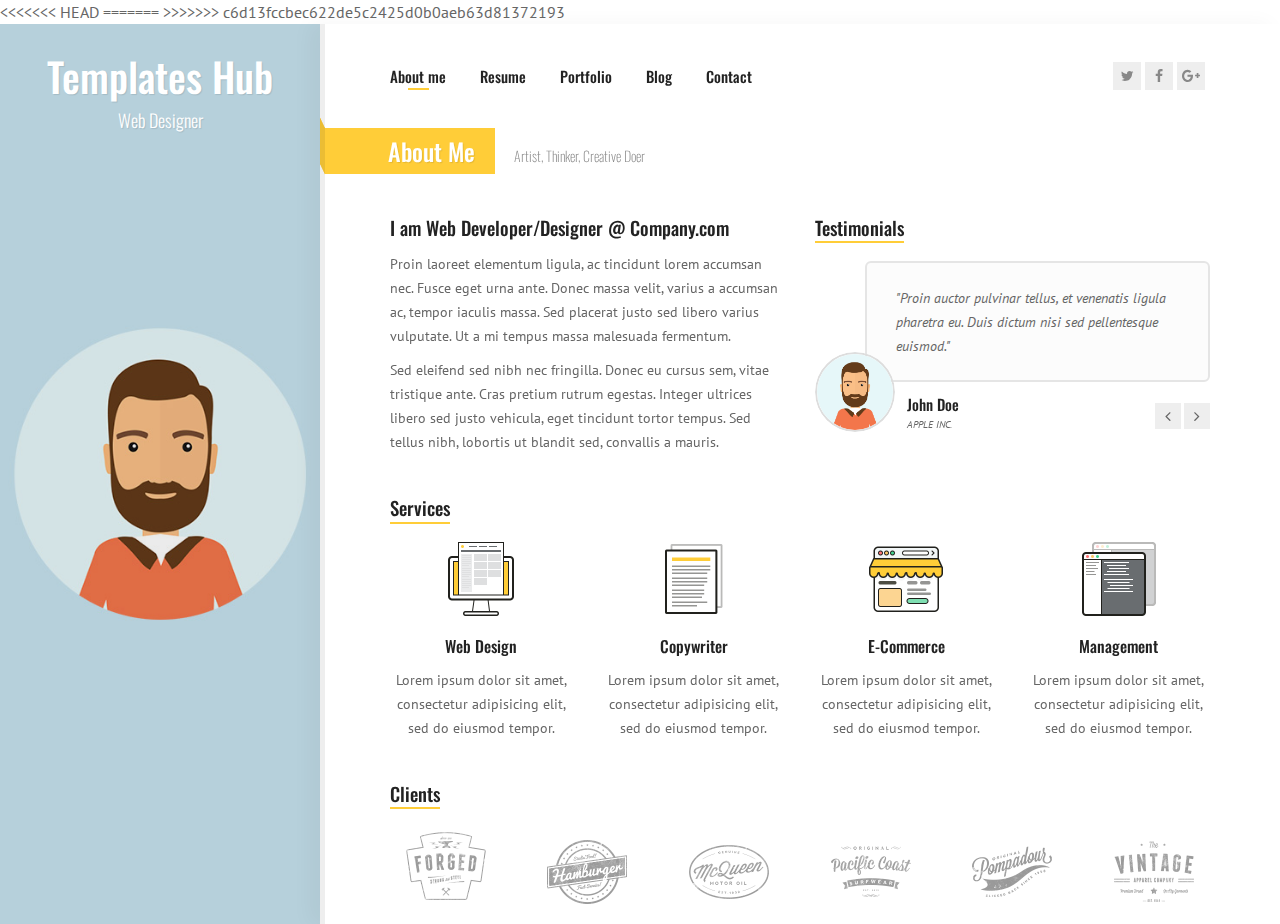
==== commit cae3c336: "Second Version" ====
--- a/index-2.html
+++ b/index-2.html
@@ -5,7 +5,11 @@
     <meta http-equiv="X-UA-Compatible" content="IE=edge"> 
     <title>Sunshine - Responsive vCard Template</title>
     <meta name="viewport" content="width=device-width, initial-scale=1, maximum-scale=1" />
+<<<<<<< HEAD
+    <meta name="description" content="Profile Website" />
+=======
     <meta name="description" content="Sunshine - Responsive vCard Template" />
+>>>>>>> c6d13fccbec622de5c2425d0b0aeb63d81372193
     <meta name="keywords" content="vcard, resposnive, retina, resume, jquery, css3, bootstrap, Sunshine, portfolio" />
     <meta name="author" content="lmtheme" />
     <link rel="shortcut icon" href="favicon.ico">
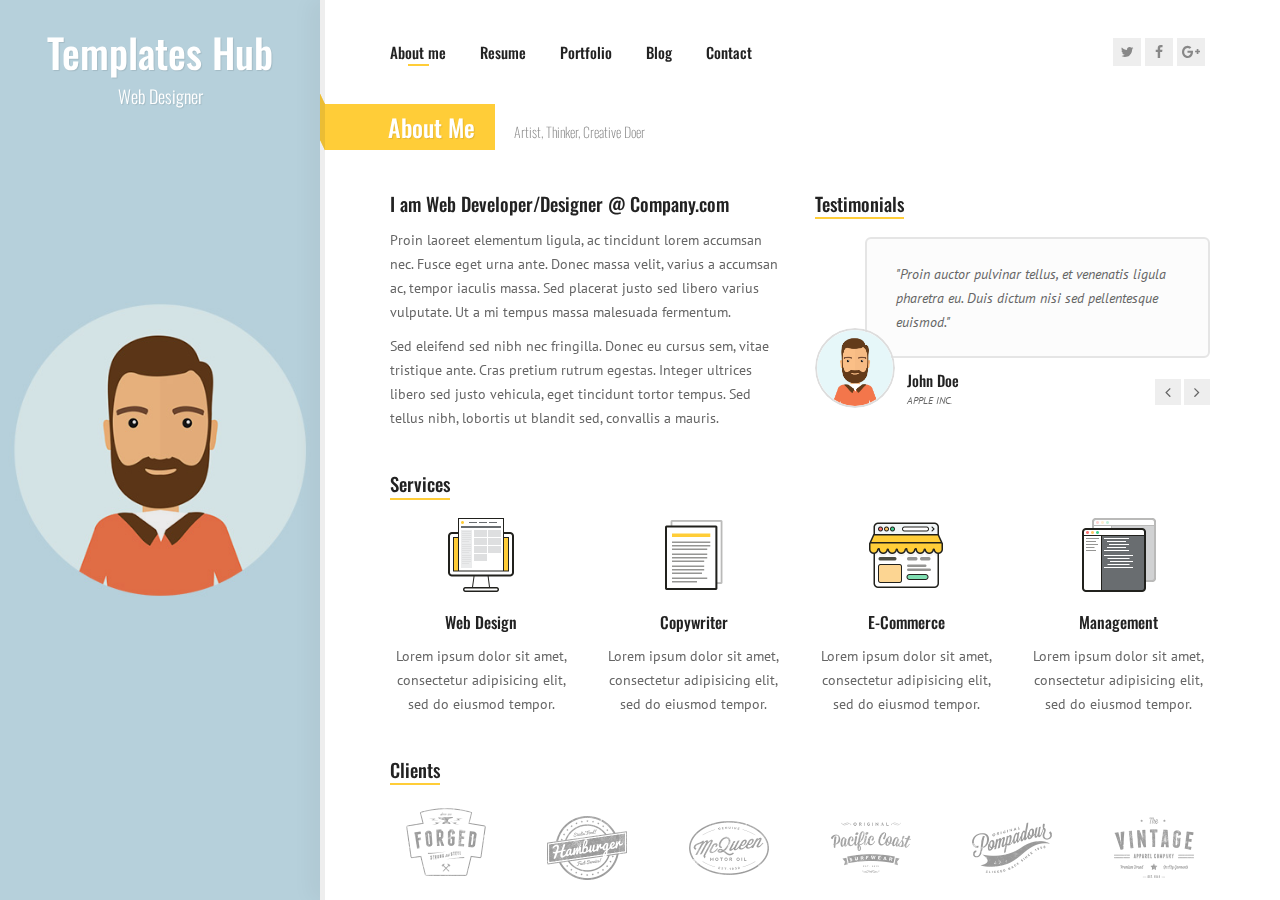
==== commit 9ae30fb6: "Titanic partial added" ====
--- a/index-2.html
+++ b/index-2.html
@@ -1,37 +1,39 @@
 <!DOCTYPE html>
 <html lang="en" class="no-js">
-<head>
+  <head>
     <meta charset="UTF-8" />
-    <meta http-equiv="X-UA-Compatible" content="IE=edge"> 
+    <meta http-equiv="X-UA-Compatible" content="IE=edge" />
     <title>Sunshine - Responsive vCard Template</title>
-    <meta name="viewport" content="width=device-width, initial-scale=1, maximum-scale=1" />
-<<<<<<< HEAD
+    <meta
+      name="viewport"
+      content="width=device-width, initial-scale=1, maximum-scale=1"
+    />
     <meta name="description" content="Profile Website" />
-=======
-    <meta name="description" content="Sunshine - Responsive vCard Template" />
->>>>>>> c6d13fccbec622de5c2425d0b0aeb63d81372193
-    <meta name="keywords" content="vcard, resposnive, retina, resume, jquery, css3, bootstrap, Sunshine, portfolio" />
+    <meta
+      name="keywords"
+      content="vcard, resposnive, retina, resume, jquery, css3, bootstrap, Sunshine, portfolio"
+    />
     <meta name="author" content="lmtheme" />
-    <link rel="shortcut icon" href="favicon.ico">
-
-    <link rel="stylesheet" href="css/bootstrap.min.css">
-    <link rel="stylesheet" href="css/normalize.css">
-    <link rel="stylesheet" href="css/transition-animations.css">
-    <link rel="stylesheet" href="css/owl.carousel.css">
-    <link rel="stylesheet" href="css/magnific-popup.css">
-    <link rel="stylesheet" href="css/animate.css">
-    <link rel="stylesheet" href="css/main.css" type="text/css">
-    
-    
+    <link rel="shortcut icon" href="favicon.ico" />
+
+    <link rel="stylesheet" href="css/bootstrap.min.css" />
+    <link rel="stylesheet" href="css/normalize.css" />
+    <link rel="stylesheet" href="css/transition-animations.css" />
+    <link rel="stylesheet" href="css/owl.carousel.css" />
+    <link rel="stylesheet" href="css/magnific-popup.css" />
+    <link rel="stylesheet" href="css/animate.css" />
+    <link rel="stylesheet" href="css/main.css" type="text/css" />
 
     <!-- This styles needs for demo -->
-    <link rel="stylesheet" href="preview/lmpixels-demo-panel.css" type="text/css">
+    <link
+      rel="stylesheet"
+      href="preview/lmpixels-demo-panel.css"
+      type="text/css"
+    />
     <!-- /This styles needs for demo -->
 
     <script src="js/jquery-2.1.3.min.js"></script>
     <script src="js/modernizr.custom.js"></script>
-    
-    
   </head>
 
   <body>
@@ -48,12 +50,14 @@
       <!-- Header -->
       <header id="site_header" class="header">
         <div class="my-photo">
-          <img src="images/my_photo.jpg" alt="image">
+          <img src="images/my_photo.jpg" alt="image" />
           <div class="mask"></div>
         </div>
 
         <div class="site-title-block">
-          <a href="https://www.templateshub.net" target="_blank"><h1 class="site-title">Templates Hub</h1></a>
+          <a href="https://www.templateshub.net" target="_blank"
+            ><h1 class="site-title">Templates Hub</h1></a
+          >
           <p class="site-description">Web Designer</p>
         </div>
 
@@ -73,29 +77,72 @@
             <ul id="nav" class="site-main-menu">
               <!-- About Me Subpage link -->
               <li>
-                <a class="pt-trigger" href="#about_me" data-animation="58" data-goto="1">About me</a><!-- href value = data-id without # of .pt-page -->
+                <a
+                  class="pt-trigger"
+                  href="#about_me"
+                  data-animation="58"
+                  data-goto="1"
+                  >About me</a
+                ><!-- href value = data-id without # of .pt-page -->
               </li>
               <!-- /About Me Subpage link -->
               <li>
-                <a class="pt-trigger" href="#resume" data-animation="59" data-goto="2">Resume</a>
+                <a
+                  class="pt-trigger"
+                  href="#resume"
+                  data-animation="59"
+                  data-goto="2"
+                  >Resume</a
+                >
               </li>
               <li>
-                <a class="pt-trigger" href="#portfolio" data-animation="60" data-goto="3">Portfolio</a>
+                <a
+                  class="pt-trigger"
+                  href="#portfolio"
+                  data-animation="60"
+                  data-goto="3"
+                  >Portfolio</a
+                >
               </li>
               <li>
-                <a class="pt-trigger" href="#blog" data-animation="61" data-goto="4">Blog</a>
+                <a
+                  class="pt-trigger"
+                  href="#blog"
+                  data-animation="61"
+                  data-goto="4"
+                  >Blog</a
+                >
               </li>
               <li>
-                <a class="pt-trigger" href="#contact" data-animation="58" data-goto="5">Contact</a>
+                <a
+                  class="pt-trigger"
+                  href="#contact"
+                  data-animation="58"
+                  data-goto="5"
+                  >Contact</a
+                >
               </li>
             </ul>
             <!-- /Main menu -->
 
             <!-- Social buttons -->
             <ul class="social-links">
-              <li><a class="tip social-button" href="#" title="Twitter"><i class="fa fa-twitter"></i></a></li> <!-- Full list of social icons: http://fontawesome.io/icons/#brand -->
-              <li><a class="tip social-button" href="#" title="Facebook"><i class="fa fa-facebook"></i></a></li>
-              <li><a class="tip social-button" href="#" title="Google Plus"><i class="fa fa-google-plus"></i></a></li>
+              <li>
+                <a class="tip social-button" href="#" title="Twitter"
+                  ><i class="fa fa-twitter"></i
+                ></a>
+              </li>
+              <!-- Full list of social icons: http://fontawesome.io/icons/#brand -->
+              <li>
+                <a class="tip social-button" href="#" title="Facebook"
+                  ><i class="fa fa-facebook"></i
+                ></a>
+              </li>
+              <li>
+                <a class="tip social-button" href="#" title="Google Plus"
+                  ><i class="fa fa-google-plus"></i
+                ></a>
+              </li>
               <!--<li><a class="tip social-button" href="#" title="Youtube"><i class="fa fa-youtube"></i></a></li>-->
               <!--<li><a class="tip social-button" href="#" title="last.fm"><i class="fa fa-lastfm"></i></a></li>-->
               <!--<li><a class="tip social-button" href="#" title="Dribbble"><i class="fa fa-dribbble"></i></a></li>-->
@@ -110,20 +157,34 @@
             <section class="pt-page pt-page-1" data-id="about_me">
               <div class="section-title-block">
                 <h2 class="section-title">About Me</h2>
-                <h5 class="section-description">Artist, Thinker, Creative Doer</h5>
+                <h5 class="section-description">
+                  Artist, Thinker, Creative Doer
+                </h5>
               </div>
 
               <div class="row">
                 <div class="col-sm-12 col-md-12 mobile-visible subpage-block">
                   <div class="my-photo-small">
-                    <img src="images/photo_small.jpg" alt="image">
+                    <img src="images/photo_small.jpg" alt="image" />
                   </div>
                 </div>
                 <div class="col-sm-6 col-md-6 subpage-block">
                   <div class="general-info">
                     <h3>I am Web Developer/Designer @ Company.com</h3>
-                    <p>Proin laoreet elementum ligula, ac tincidunt lorem accumsan nec. Fusce eget urna ante. Donec massa velit, varius a accumsan ac, tempor iaculis massa. Sed placerat justo sed libero varius vulputate. Ut a mi tempus massa malesuada fermentum.</p>
-                    <p>Sed eleifend sed nibh nec fringilla. Donec eu cursus sem, vitae tristique ante. Cras pretium rutrum egestas. Integer ultrices libero sed justo vehicula, eget tincidunt tortor tempus. Sed tellus nibh, lobortis ut blandit sed, convallis a mauris.</p>
+                    <p>
+                      Proin laoreet elementum ligula, ac tincidunt lorem
+                      accumsan nec. Fusce eget urna ante. Donec massa velit,
+                      varius a accumsan ac, tempor iaculis massa. Sed placerat
+                      justo sed libero varius vulputate. Ut a mi tempus massa
+                      malesuada fermentum.
+                    </p>
+                    <p>
+                      Sed eleifend sed nibh nec fringilla. Donec eu cursus sem,
+                      vitae tristique ante. Cras pretium rutrum egestas. Integer
+                      ultrices libero sed justo vehicula, eget tincidunt tortor
+                      tempus. Sed tellus nibh, lobortis ut blandit sed,
+                      convallis a mauris.
+                    </p>
                   </div>
                 </div>
 
@@ -145,22 +206,28 @@
                     <h3>Testimonials</h3>
                   </div>
                   <div class="testimonials owl-carousel">
-
                     <!-- Testimonial 1 -->
                     <div class="testimonial-item">
                       <!-- Testimonial Content -->
                       <div class="testimonial-content">
                         <div class="testimonial-text">
-                          <p>"Proin auctor pulvinar tellus, et venenatis ligula pharetra eu. Duis dictum nisi sed pellentesque euismod."</p>
-                        </div>
-                      </div>            
-                      <!-- /Testimonial Content -->  
+                          <p>
+                            "Proin auctor pulvinar tellus, et venenatis ligula
+                            pharetra eu. Duis dictum nisi sed pellentesque
+                            euismod."
+                          </p>
+                        </div>
+                      </div>
+                      <!-- /Testimonial Content -->
                       <!-- Testimonial Author -->
                       <div class="testimonial-credits">
                         <!-- Picture -->
                         <div class="testimonial-picture">
-                          <img src="images/testimonials/testimonial_photo_1.png" alt="">
-                        </div>              
+                          <img
+                            src="images/testimonials/testimonial_photo_1.png"
+                            alt=""
+                          />
+                        </div>
                         <!-- /Picture -->
                         <!-- Testimonial author information -->
                         <div class="testimonial-author-info">
@@ -168,7 +235,7 @@
                           <p class="testimonial-firm">Apple Inc.</p>
                         </div>
                       </div>
-                      <!-- /Testimonial author information -->               
+                      <!-- /Testimonial author information -->
                     </div>
                     <!-- End of Testimonial 1 -->
 
@@ -177,16 +244,22 @@
                       <!-- Testimonial Content -->
                       <div class="testimonial-content">
                         <div class="testimonial-text">
-                          <p>"Vivamus porta dapibus tristique. Suspendisse et arcu eget nisi convallis eleifend nec ac lorem."</p>
-                        </div>
-                      </div>            
-                      <!-- /Testimonial Content -->  
+                          <p>
+                            "Vivamus porta dapibus tristique. Suspendisse et
+                            arcu eget nisi convallis eleifend nec ac lorem."
+                          </p>
+                        </div>
+                      </div>
+                      <!-- /Testimonial Content -->
                       <!-- Testimonial Author -->
                       <div class="testimonial-credits">
                         <!-- Picture -->
                         <div class="testimonial-picture">
-                          <img src="images/testimonials/testimonila_photo_2.png" alt="">
-                        </div>              
+                          <img
+                            src="images/testimonials/testimonila_photo_2.png"
+                            alt=""
+                          />
+                        </div>
                         <!-- /Picture -->
                         <!-- Testimonial author information -->
                         <div class="testimonial-author-info">
@@ -194,7 +267,7 @@
                           <p class="testimonial-firm">Sun Foods</p>
                         </div>
                       </div>
-                      <!-- /Testimonial author information -->               
+                      <!-- /Testimonial author information -->
                     </div>
                     <!-- End of Testimonial 2 -->
                   </div>
@@ -208,41 +281,65 @@
 
               <div class="row">
                 <div class="col-sm-6 col-md-3 subpage-block">
-                  <div class="service-block"> 
+                  <div class="service-block">
                     <div class="service-info">
-                      <img src="images/service/web_design.png" alt="Responsive Design">
+                      <img
+                        src="images/service/web_design.png"
+                        alt="Responsive Design"
+                      />
                       <h4>Web Design</h4>
-                      <p>Lorem ipsum dolor sit amet, consectetur adipisicing elit, sed do eiusmod tempor.</p>
+                      <p>
+                        Lorem ipsum dolor sit amet, consectetur adipisicing
+                        elit, sed do eiusmod tempor.
+                      </p>
                     </div>
                   </div>
                 </div>
 
                 <div class="col-sm-6 col-md-3 subpage-block">
-                  <div class="service-block"> 
+                  <div class="service-block">
                     <div class="service-info">
-                      <img src="images/service/copywrite.png" alt="Copywriter">
+                      <img
+                        src="images/service/copywrite.png"
+                        alt="Copywriter"
+                      />
                       <h4>Copywriter</h4>
-                      <p>Lorem ipsum dolor sit amet, consectetur adipisicing elit, sed do eiusmod tempor.</p>
+                      <p>
+                        Lorem ipsum dolor sit amet, consectetur adipisicing
+                        elit, sed do eiusmod tempor.
+                      </p>
                     </div>
                   </div>
                 </div>
 
                 <div class="col-sm-6 col-md-3 subpage-block">
-                  <div class="service-block"> 
+                  <div class="service-block">
                     <div class="service-info">
-                      <img src="images/service/ecommerce.png" alt="E-Commerce">
+                      <img
+                        src="images/service/ecommerce.png"
+                        alt="E-Commerce"
+                      />
                       <h4>E-Commerce</h4>
-                      <p>Lorem ipsum dolor sit amet, consectetur adipisicing elit, sed do eiusmod tempor.</p>
+                      <p>
+                        Lorem ipsum dolor sit amet, consectetur adipisicing
+                        elit, sed do eiusmod tempor.
+                      </p>
                     </div>
                   </div>
                 </div>
 
                 <div class="col-sm-6 col-md-3 subpage-block">
-                  <div class="service-block"> 
+                  <div class="service-block">
                     <div class="service-info">
-                      <img src="images/service/management.png" alt="Management">
+                      <img
+                        src="images/service/management.png"
+                        alt="Management"
+                      />
                       <h4>Management</h4>
-                      <p>Lorem ipsum dolor sit amet, consectetur adipisicing elit, sed do eiusmod tempor.</p>
+                      <p>
+                        Lorem ipsum dolor sit amet, consectetur adipisicing
+                        elit, sed do eiusmod tempor.
+                      </p>
                     </div>
                   </div>
                 </div>
@@ -257,37 +354,49 @@
               <div class="row">
                 <div class="col-sm-4 col-md-2 subpage-block">
                   <div class="client_block">
-                    <a href="#" target="_blank"><img src="images/clients/client_1.png" alt="image"></a>
+                    <a href="#" target="_blank"
+                      ><img src="images/clients/client_1.png" alt="image"
+                    /></a>
                   </div>
                 </div>
 
                 <div class="col-sm-4 col-md-2 subpage-block">
                   <div class="client_block">
-                    <a href="#" target="_blank"><img src="images/clients/client_2.png" alt="image"></a>
+                    <a href="#" target="_blank"
+                      ><img src="images/clients/client_2.png" alt="image"
+                    /></a>
                   </div>
                 </div>
 
                 <div class="col-sm-4 col-md-2 subpage-block">
                   <div class="client_block">
-                    <a href="#" target="_blank"><img src="images/clients/client_3.png" alt="image"></a>
+                    <a href="#" target="_blank"
+                      ><img src="images/clients/client_3.png" alt="image"
+                    /></a>
                   </div>
                 </div>
 
                 <div class="col-sm-4 col-md-2 subpage-block">
                   <div class="client_block">
-                    <a href="#" target="_blank"><img src="images/clients/client_4.png" alt="image"></a>
+                    <a href="#" target="_blank"
+                      ><img src="images/clients/client_4.png" alt="image"
+                    /></a>
                   </div>
                 </div>
 
                 <div class="col-sm-4 col-md-2 subpage-block">
                   <div class="client_block">
-                    <a href="#" target="_blank"><img src="images/clients/client_5.png" alt="image"></a>
+                    <a href="#" target="_blank"
+                      ><img src="images/clients/client_5.png" alt="image"
+                    /></a>
                   </div>
                 </div>
 
                 <div class="col-sm-4 col-md-2 subpage-block">
                   <div class="client_block">
-                    <a href="#" target="_blank"><img src="images/clients/client_6.png" alt="image"></a>
+                    <a href="#" target="_blank"
+                      ><img src="images/clients/client_6.png" alt="image"
+                    /></a>
                   </div>
                 </div>
               </div>
@@ -300,7 +409,7 @@
 
               <div class="row">
                 <div class="col-sm-6 col-md-3 subpage-block">
-                  <div class="fun-fact-block gray-bg"> 
+                  <div class="fun-fact-block gray-bg">
                     <i class="pe-7s-icon pe-7s-smile"></i>
                     <h4>Happy Clients</h4>
                     <span class="fun-value">1,024</span>
@@ -308,7 +417,7 @@
                 </div>
 
                 <div class="col-sm-6 col-md-3 subpage-block">
-                  <div class="fun-fact-block"> 
+                  <div class="fun-fact-block">
                     <i class="pe-7s-icon pe-7s-alarm"></i>
                     <h4>Working Hours</h4>
                     <span class="fun-value">6,256</span>
@@ -316,7 +425,7 @@
                 </div>
 
                 <div class="col-sm-6 col-md-3 subpage-block">
-                  <div class="fun-fact-block gray-bg"> 
+                  <div class="fun-fact-block gray-bg">
                     <i class="pe-7s-icon pe-7s-medal"></i>
                     <h4>Awards Won</h4>
                     <span class="fun-value">21</span>
@@ -324,7 +433,7 @@
                 </div>
 
                 <div class="col-sm-6 col-md-3 subpage-block">
-                  <div class="fun-fact-block"> 
+                  <div class="fun-fact-block">
                     <i class="pe-7s-icon pe-7s-coffee"></i>
                     <h4>Coffee Consumed</h4>
                     <span class="fun-value">20,000</span>
@@ -352,22 +461,37 @@
                     <div class="timeline-event te-primary">
                       <h5 class="event-date">2010</h5>
                       <h4 class="event-name">Specialization Course</h4>
-                      <span class="event-description">University of Studies</span>
-                      <p>Mauris magna sapien, pharetra consectetur fringilla vitae, interdum sed tortor.</p>
+                      <span class="event-description"
+                        >University of Studies</span
+                      >
+                      <p>
+                        Mauris magna sapien, pharetra consectetur fringilla
+                        vitae, interdum sed tortor.
+                      </p>
                     </div>
                     <!-- Single event -->
                     <div class="timeline-event te-primary">
                       <h5 class="event-date">2009</h5>
                       <h4 class="event-name">Specialization Course</h4>
-                      <span class="event-description">University of Studies</span>
-                      <p>Mauris magna sapien, pharetra consectetur fringilla vitae, interdum sed tortor.</p>
+                      <span class="event-description"
+                        >University of Studies</span
+                      >
+                      <p>
+                        Mauris magna sapien, pharetra consectetur fringilla
+                        vitae, interdum sed tortor.
+                      </p>
                     </div>
                     <!-- Single event -->
                     <div class="timeline-event te-primary">
                       <h5 class="event-date">2008</h5>
                       <h4 class="event-name">Specialization Course</h4>
-                      <span class="event-description">University of Studies</span>
-                      <p>Mauris magna sapien, pharetra consectetur fringilla vitae, interdum sed tortor.</p>
+                      <span class="event-description"
+                        >University of Studies</span
+                      >
+                      <p>
+                        Mauris magna sapien, pharetra consectetur fringilla
+                        vitae, interdum sed tortor.
+                      </p>
                     </div>
                   </div>
                 </div>
@@ -382,21 +506,30 @@
                       <h5 class="event-date">Dec 2012 - Current</h5>
                       <h4 class="event-name">Frontend-developer</h4>
                       <span class="event-description">Web Agency</span>
-                      <p>Mauris magna sapien, pharetra consectetur fringilla vitae, interdum sed tortor.</p>
+                      <p>
+                        Mauris magna sapien, pharetra consectetur fringilla
+                        vitae, interdum sed tortor.
+                      </p>
                     </div>
                     <!-- Single event -->
                     <div class="timeline-event te-primary">
                       <h5 class="event-date">Dec 2011 - Nov 2012</h5>
                       <h4 class="event-name">Web Designer</h4>
                       <span class="event-description">Apple Inc.</span>
-                      <p>Mauris magna sapien, pharetra consectetur fringilla vitae, interdum sed tortor.</p>
+                      <p>
+                        Mauris magna sapien, pharetra consectetur fringilla
+                        vitae, interdum sed tortor.
+                      </p>
                     </div>
                     <!-- Single event -->
                     <div class="timeline-event te-primary">
                       <h5 class="event-date">Jan 2010 - Dec 2011</h5>
                       <h4 class="event-name">Graphic Designer</h4>
                       <span class="event-description">Web Agency</span>
-                      <p>Mauris magna sapien, pharetra consectetur fringilla vitae, interdum sed tortor.</p>
+                      <p>
+                        Mauris magna sapien, pharetra consectetur fringilla
+                        vitae, interdum sed tortor.
+                      </p>
                     </div>
                   </div>
                 </div>
@@ -406,7 +539,7 @@
                     <h3>Design Skills</h3>
                   </div>
                   <div class="skills-info">
-                    <h4>Web Design</h4>                               
+                    <h4>Web Design</h4>
                     <div class="skill-container">
                       <div class="skill-percentage skill-1"></div>
                     </div>
@@ -419,14 +552,14 @@
                     <h4>Print Design</h4>
                     <div class="skill-container">
                       <div class="skill-percentage skill-3"></div>
-                    </div> 
+                    </div>
                   </div>
 
                   <div class="block-title">
                     <h3>Coding Skills</h3>
                   </div>
                   <div class="skills-info">
-                    <h4>HML5</h4>                               
+                    <h4>HML5</h4>
                     <div class="skill-container">
                       <div class="skill-percentage skill-4"></div>
                     </div>
@@ -462,7 +595,6 @@
               </div>
             </section>
             <!-- End Resume Subpage -->
-
 
             <!-- Portfolio Subpage -->
             <section class="pt-page pt-page-3" data-id="portfolio">
@@ -473,31 +605,44 @@
 
               <!-- Portfolio Content -->
               <div class="portfolio-content">
-                            
                 <!-- Portfolio filter -->
                 <ul id="portfolio_filters" class="portfolio-filters">
                   <li class="active">
-                    <a class="filter btn btn-sm btn-link active" data-group="all">All</a>
+                    <a
+                      class="filter btn btn-sm btn-link active"
+                      data-group="all"
+                      >All</a
+                    >
                   </li>
                   <li>
-                    <a class="filter btn btn-sm btn-link" data-group="media">Media</a>
+                    <a class="filter btn btn-sm btn-link" data-group="media"
+                      >Media</a
+                    >
                   </li>
                   <li>
-                    <a class="filter btn btn-sm btn-link" data-group="illustration">Illustration</a>
+                    <a
+                      class="filter btn btn-sm btn-link"
+                      data-group="illustration"
+                      >Illustration</a
+                    >
                   </li>
                   <li>
-                    <a class="filter btn btn-sm btn-link" data-group="video">Video</a>
+                    <a class="filter btn btn-sm btn-link" data-group="video"
+                      >Video</a
+                    >
                   </li>
                 </ul>
                 <!-- End of Portfolio filter -->
 
                 <!-- Portfolio Grid -->
-                <div id="portfolio_grid" class="portfolio-grid portfolio-masonry masonry-grid-3">
-
+                <div
+                  id="portfolio_grid"
+                  class="portfolio-grid portfolio-masonry masonry-grid-3"
+                >
                   <!-- Portfolio Item 1 -->
                   <figure class="item" data-groups='["all", "media"]'>
                     <a class="ajax-page-load" href="portfolio-1.html">
-                      <img src="images/portfolio/1.jpg" alt="">
+                      <img src="images/portfolio/1.jpg" alt="" />
                       <div>
                         <h5 class="name">Project Name</h5>
                         <small>Media</small>
@@ -509,8 +654,12 @@
 
                   <!-- Portfolio Item 2 -->
                   <figure class="item" data-groups='["all", "video"]'>
-                    <a href="https://player.vimeo.com/video/97102654?autoplay=1" title="Praesent Dolor Ex" class="lightbox mfp-iframe">
-                      <img src="images/portfolio/2.jpg" alt="">
+                    <a
+                      href="https://player.vimeo.com/video/97102654?autoplay=1"
+                      title="Praesent Dolor Ex"
+                      class="lightbox mfp-iframe"
+                    >
+                      <img src="images/portfolio/2.jpg" alt="" />
                       <div>
                         <h5 class="name">Project Name</h5>
                         <small>Video</small>
@@ -522,8 +671,12 @@
 
                   <!-- Portfolio Item 3 -->
                   <figure class="item" data-groups='["all","illustration"]'>
-                    <a href="images/portfolio/3.jpg" class="lightbox" title="Duis Eu Eros Viverra">
-                      <img src="images/portfolio/3.jpg" alt="">
+                    <a
+                      href="images/portfolio/3.jpg"
+                      class="lightbox"
+                      title="Duis Eu Eros Viverra"
+                    >
+                      <img src="images/portfolio/3.jpg" alt="" />
                       <div>
                         <h5 class="name">Project Name</h5>
                         <small>Illustration</small>
@@ -536,7 +689,7 @@
                   <!-- Portfolio Item 4 -->
                   <figure class="item" data-groups='["all", "media"]'>
                     <a class="ajax-page-load" href="portfolio-1.html">
-                      <img src="images/portfolio/4.jpg" alt="">
+                      <img src="images/portfolio/4.jpg" alt="" />
                       <div>
                         <h5 class="name">Project Name</h5>
                         <small>Media</small>
@@ -548,8 +701,12 @@
 
                   <!-- Portfolio Item 5 -->
                   <figure class="item" data-groups='["all", "illustration"]'>
-                    <a href="images/portfolio/5.jpg" class="lightbox" title="Aliquam Condimentum Magna Rhoncus">
-                      <img src="images/portfolio/5.jpg" alt="">
+                    <a
+                      href="images/portfolio/5.jpg"
+                      class="lightbox"
+                      title="Aliquam Condimentum Magna Rhoncus"
+                    >
+                      <img src="images/portfolio/5.jpg" alt="" />
                       <div>
                         <h5 class="name">Project Name</h5>
                         <small>Illustration</small>
@@ -562,7 +719,7 @@
                   <!-- Portfolio Item 6 -->
                   <figure class="item" data-groups='["all", "media"]'>
                     <a class="ajax-page-load" href="portfolio-1.html">
-                      <img src="images/portfolio/6.jpg" alt="">
+                      <img src="images/portfolio/6.jpg" alt="" />
                       <div>
                         <h5 class="name">Project Name</h5>
                         <small>Media</small>
@@ -574,8 +731,12 @@
 
                   <!-- Portfolio Item 7 -->
                   <figure class="item" data-groups='["all", "video"]'>
-                    <a href="https://player.vimeo.com/video/97102654?autoplay=1" title="Nulla Facilisi" class="lightbox mfp-iframe">
-                      <img src="images/portfolio/7.jpg" alt="">
+                    <a
+                      href="https://player.vimeo.com/video/97102654?autoplay=1"
+                      title="Nulla Facilisi"
+                      class="lightbox mfp-iframe"
+                    >
+                      <img src="images/portfolio/7.jpg" alt="" />
                       <div>
                         <h5 class="name">Project Name</h5>
                         <small>Video</small>
@@ -588,7 +749,7 @@
                   <!-- Portfolio Item 8 -->
                   <figure class="item" data-groups='["all",  "media"]'>
                     <a class="ajax-page-load" href="portfolio-1.html">
-                      <img src="images/portfolio/8.jpg" alt="">
+                      <img src="images/portfolio/8.jpg" alt="" />
                       <div>
                         <h5 class="name">Project Name</h5>
                         <small>Media</small>
@@ -600,8 +761,12 @@
 
                   <!-- Portfolio Item 9 -->
                   <figure class="item" data-groups='["all","illustration"]'>
-                    <a href="images/portfolio/9.jpg" class="lightbox" title="Mauris Neque Dolor">
-                      <img src="images/portfolio/9.jpg" alt="">
+                    <a
+                      href="images/portfolio/9.jpg"
+                      class="lightbox"
+                      title="Mauris Neque Dolor"
+                    >
+                      <img src="images/portfolio/9.jpg" alt="" />
                       <div>
                         <h5 class="name">Project Name</h5>
                         <small>Illustration</small>
@@ -613,8 +778,12 @@
 
                   <!-- Portfolio Item 10 -->
                   <figure class="item" data-groups='["all", "video"]'>
-                    <a href="https://player.vimeo.com/video/97102654?autoplay=1" title="Donec Lectus Arcu" class="lightbox mfp-iframe">
-                      <img src="images/portfolio/10.jpg" alt="">
+                    <a
+                      href="https://player.vimeo.com/video/97102654?autoplay=1"
+                      title="Donec Lectus Arcu"
+                      class="lightbox mfp-iframe"
+                    >
+                      <img src="images/portfolio/10.jpg" alt="" />
                       <div>
                         <h5 class="name">Project Name</h5>
                         <small>Video</small>
@@ -626,8 +795,12 @@
 
                   <!-- Portfolio Item 11 -->
                   <figure class="item" data-groups='["all","illustration"]'>
-                    <a href="images/portfolio/11.jpg" class="lightbox" title="Duis Eu Eros Viverra">
-                      <img src="images/portfolio/11.jpg" alt="">
+                    <a
+                      href="images/portfolio/11.jpg"
+                      class="lightbox"
+                      title="Duis Eu Eros Viverra"
+                    >
+                      <img src="images/portfolio/11.jpg" alt="" />
                       <div>
                         <h5 class="name">Project Name</h5>
                         <small>Illustration</small>
@@ -640,7 +813,7 @@
                   <!-- Portfolio Item 12 -->
                   <figure class="item" data-groups='["all","media"]'>
                     <a class="ajax-page-load" href="portfolio-1.html">
-                      <img src="images/portfolio/12.jpg" alt="">
+                      <img src="images/portfolio/12.jpg" alt="" />
                       <div>
                         <h5 class="name">Project Name</h5>
                         <small>Media</small>
@@ -651,10 +824,8 @@
                   <!-- /Portfolio Item 12 -->
                 </div>
                 <!-- /Portfolio Grid -->
-
               </div>
               <!-- /Portfolio Content -->
-
             </section>
             <!-- /Portfolio Subpage -->
 
@@ -670,16 +841,28 @@
                   <div class="blog-card">
                     <div class="media-block">
                       <a href="blog-post-1.html">
-                        <img class="post-image img-responsive" src="images/blog/blog_post_1.jpg" alt="blog-post-1" />
+                        <img
+                          class="post-image img-responsive"
+                          src="images/blog/blog_post_1.jpg"
+                          alt="blog-post-1"
+                        />
                         <div class="mask"></div>
-                        <div class="post-date"><span class="day">6</span><span class="month">Dec</span><!--<span class="year">2016</span>--></div>
+                        <div class="post-date">
+                          <span class="day">6</span
+                          ><span class="month">Dec</span
+                          ><!--<span class="year">2016</span>-->
+                        </div>
                       </a>
                     </div>
                     <div class="post-info">
                       <ul class="category">
                         <li><a href="#">Travel</a></li>
                       </ul>
-                      <a href="blog-post-1.html"><h4 class="blog-item-title">Bootstrap is the Most Popular Framework</h4></a>
+                      <a href="blog-post-1.html"
+                        ><h4 class="blog-item-title">
+                          Bootstrap is the Most Popular Framework
+                        </h4></a
+                      >
                     </div>
                   </div>
                 </div>
@@ -690,16 +873,28 @@
                   <div class="blog-card">
                     <div class="media-block">
                       <a href="blog-post-1.html">
-                        <img class="post-image img-responsive" src="images/blog/blog_post_2.jpg" alt="blog-post-2" />
+                        <img
+                          class="post-image img-responsive"
+                          src="images/blog/blog_post_2.jpg"
+                          alt="blog-post-2"
+                        />
                         <div class="mask"></div>
-                        <div class="post-date"><span class="day">3</span><span class="month">Nov</span><!--<span class="year">2016</span>--></div>
+                        <div class="post-date">
+                          <span class="day">3</span
+                          ><span class="month">Nov</span
+                          ><!--<span class="year">2016</span>-->
+                        </div>
                       </a>
                     </div>
                     <div class="post-info">
                       <ul class="category">
                         <li><a href="#">jQuery</a></li>
                       </ul>
-                      <a href="blog-post-1.html"><h4 class="blog-item-title">One Framework, Every Device</h4></a>
+                      <a href="blog-post-1.html"
+                        ><h4 class="blog-item-title">
+                          One Framework, Every Device
+                        </h4></a
+                      >
                     </div>
                   </div>
                 </div>
@@ -710,16 +905,28 @@
                   <div class="blog-card">
                     <div class="media-block">
                       <a href="blog-post-1.html">
-                        <img class="post-image img-responsive" src="images/blog/blog_post_3.jpg" alt="blog-post-3" />
+                        <img
+                          class="post-image img-responsive"
+                          src="images/blog/blog_post_3.jpg"
+                          alt="blog-post-3"
+                        />
                         <div class="mask"></div>
-                        <div class="post-date"><span class="day">12</span><span class="month">Oct</span><!--<span class="year">2016</span>--></div>
+                        <div class="post-date">
+                          <span class="day">12</span
+                          ><span class="month">Oct</span
+                          ><!--<span class="year">2016</span>-->
+                        </div>
                       </a>
                     </div>
                     <div class="post-info">
                       <ul class="category">
                         <li><a href="#">Sport</a></li>
                       </ul>
-                      <a href="blog-post-1.html"><h4 class="blog-item-title">Designed for Everyone, Everywhere</h4></a>
+                      <a href="blog-post-1.html"
+                        ><h4 class="blog-item-title">
+                          Designed for Everyone, Everywhere
+                        </h4></a
+                      >
                     </div>
                   </div>
                 </div>
@@ -730,16 +937,28 @@
                   <div class="blog-card">
                     <div class="media-block">
                       <a href="blog-post-1.html">
-                        <img class="post-image img-responsive" src="images/blog/blog_post_4.jpg" alt="blog-post-4" />
+                        <img
+                          class="post-image img-responsive"
+                          src="images/blog/blog_post_4.jpg"
+                          alt="blog-post-4"
+                        />
                         <div class="mask"></div>
-                        <div class="post-date"><span class="day">18</span><span class="month">Aug</span><!--<span class="year">2016</span>--></div>
+                        <div class="post-date">
+                          <span class="day">18</span
+                          ><span class="month">Aug</span
+                          ><!--<span class="year">2016</span>-->
+                        </div>
                       </a>
                     </div>
                     <div class="post-info">
                       <ul class="category">
                         <li><a href="#">CSS</a></li>
                       </ul>
-                      <a href="blog-post-1.html"><h4 class="blog-item-title">An Introduction To PostCSS</h4></a>
+                      <a href="blog-post-1.html"
+                        ><h4 class="blog-item-title">
+                          An Introduction To PostCSS
+                        </h4></a
+                      >
                     </div>
                   </div>
                 </div>
@@ -750,16 +969,28 @@
                   <div class="blog-card">
                     <div class="media-block">
                       <a href="blog-post-1.html">
-                        <img class="post-image img-responsive" src="images/blog/blog_post_5.jpg" alt="blog-post-5" />
+                        <img
+                          class="post-image img-responsive"
+                          src="images/blog/blog_post_5.jpg"
+                          alt="blog-post-5"
+                        />
                         <div class="mask"></div>
-                        <div class="post-date"><span class="day">2</span><span class="month">Jul</span><!--<span class="year">2016</span>--></div>
+                        <div class="post-date">
+                          <span class="day">2</span
+                          ><span class="month">Jul</span
+                          ><!--<span class="year">2016</span>-->
+                        </div>
                       </a>
                     </div>
-                    <div class="post-info">                        
+                    <div class="post-info">
                       <ul class="category">
                         <li><a href="#">CSS3</a></li>
                       </ul>
-                      <a href="blog-post-1.html"><h4 class="blog-item-title">Original and Innovative Web Layouts</h4></a>
+                      <a href="blog-post-1.html"
+                        ><h4 class="blog-item-title">
+                          Original and Innovative Web Layouts
+                        </h4></a
+                      >
                     </div>
                   </div>
                 </div>
@@ -770,16 +1001,28 @@
                   <div class="blog-card">
                     <div class="media-block">
                       <a href="blog-post-1.html">
-                        <img class="post-image img-responsive" src="images/blog/blog_post_6.jpg" alt="blog-post-6" />
+                        <img
+                          class="post-image img-responsive"
+                          src="images/blog/blog_post_6.jpg"
+                          alt="blog-post-6"
+                        />
                         <div class="mask"></div>
-                        <div class="post-date"><span class="day">8</span><span class="month">May</span><!--<span class="year">2016</span>--></div>
+                        <div class="post-date">
+                          <span class="day">8</span
+                          ><span class="month">May</span
+                          ><!--<span class="year">2016</span>-->
+                        </div>
                       </a>
                     </div>
                     <div class="post-info">
                       <ul class="category">
                         <li><a href="#">HTML5</a></li>
                       </ul>
-                      <a href="blog-post-1.html"><h4 class="blog-item-title">Creative and Innovative Navigation Designs</h4></a>
+                      <a href="blog-post-1.html"
+                        ><h4 class="blog-item-title">
+                          Creative and Innovative Navigation Designs
+                        </h4></a
+                      >
                     </div>
                   </div>
                 </div>
@@ -790,16 +1033,28 @@
                   <div class="blog-card">
                     <div class="media-block">
                       <a href="blog-post-1.html">
-                        <img class="post-image img-responsive" src="images/blog/blog_post_7.jpg" alt="blog-post-7" />
+                        <img
+                          class="post-image img-responsive"
+                          src="images/blog/blog_post_7.jpg"
+                          alt="blog-post-7"
+                        />
                         <div class="mask"></div>
-                        <div class="post-date"><span class="day">7</span><span class="month">Apr</span><!--<span class="year">2016</span>--></div>
+                        <div class="post-date">
+                          <span class="day">7</span
+                          ><span class="month">Apr</span
+                          ><!--<span class="year">2016</span>-->
+                        </div>
                       </a>
                     </div>
                     <div class="post-info">
                       <ul class="category">
                         <li><a href="#">Design</a></li>
                       </ul>
-                      <a href="blog-post-1.html"><h4 class="blog-item-title">Navigation for Mega-Sites</h4></a>
+                      <a href="blog-post-1.html"
+                        ><h4 class="blog-item-title">
+                          Navigation for Mega-Sites
+                        </h4></a
+                      >
                     </div>
                   </div>
                 </div>
@@ -810,16 +1065,28 @@
                   <div class="blog-card">
                     <div class="media-block">
                       <a href="blog-post-1.html">
-                        <img class="post-image img-responsive" src="images/blog/blog_post_8.jpg" alt="blog-post-8" />
+                        <img
+                          class="post-image img-responsive"
+                          src="images/blog/blog_post_8.jpg"
+                          alt="blog-post-8"
+                        />
                         <div class="mask"></div>
-                        <div class="post-date"><span class="day">21</span><span class="month">Mar</span><!--<span class="year">2016</span>--></div>
+                        <div class="post-date">
+                          <span class="day">21</span
+                          ><span class="month">Mar</span
+                          ><!--<span class="year">2016</span>-->
+                        </div>
                       </a>
                     </div>
                     <div class="post-info">
                       <ul class="category">
                         <li><a href="#">CSS3</a></li>
                       </ul>
-                      <a href="blog-post-1.html"><h4 class="blog-item-title">Front-End Challenge Accepted: CSS 3D Cube</h4></a>
+                      <a href="blog-post-1.html"
+                        ><h4 class="blog-item-title">
+                          Front-End Challenge Accepted: CSS 3D Cube
+                        </h4></a
+                      >
                     </div>
                   </div>
                 </div>
@@ -840,7 +1107,12 @@
                   <div class="block-title">
                     <h3>Get in Touch</h3>
                   </div>
-                  <p>Sed eleifend sed nibh nec fringilla. Donec eu cursus sem, vitae tristique ante. Cras pretium rutrum egestas. Integer ultrices libero sed justo vehicula, eget tincidunt tortor tempus.</p>
+                  <p>
+                    Sed eleifend sed nibh nec fringilla. Donec eu cursus sem,
+                    vitae tristique ante. Cras pretium rutrum egestas. Integer
+                    ultrices libero sed justo vehicula, eget tincidunt tortor
+                    tempus.
+                  </p>
                   <div class="contact-info-block">
                     <div class="ci-icon">
                       <i class="pe-7s-icon pe-7s-map-marker"></i>
@@ -854,7 +1126,11 @@
                       <i class="pe-7s-icon pe-7s-mail"></i>
                     </div>
                     <div class="ci-text">
-                      <h5><a href="" class="" data-cfemail="">[email&#160;protected]</a></h5>
+                      <h5>
+                        <a href="" class="" data-cfemail=""
+                          >[email&#160;protected]</a
+                        >
+                      </h5>
                     </div>
                   </div>
                   <div class="contact-info-block">
@@ -880,41 +1156,71 @@
                     <h3>Contact Form</h3>
                   </div>
                   <form id="contact-form" method="post" action="#">
-
                     <div class="messages"></div>
 
                     <div class="controls">
                       <div class="form-group">
-                          <input id="form_name" type="text" name="name" class="form-control" placeholder="Full Name" required="required" data-error="Name is required.">
-                          <div class="form-control-border"></div>
-                          <i class="form-control-icon fa fa-user"></i>
-                          <div class="help-block with-errors"></div>
+                        <input
+                          id="form_name"
+                          type="text"
+                          name="name"
+                          class="form-control"
+                          placeholder="Full Name"
+                          required="required"
+                          data-error="Name is required."
+                        />
+                        <div class="form-control-border"></div>
+                        <i class="form-control-icon fa fa-user"></i>
+                        <div class="help-block with-errors"></div>
                       </div>
 
                       <div class="form-group">
-                          <input id="form_email" type="email" name="email" class="form-control" placeholder="Email Address" required="required" data-error="Valid email is required.">
-                          <div class="form-control-border"></div>
-                          <i class="form-control-icon fa fa-envelope"></i>
-                          <div class="help-block with-errors"></div>
+                        <input
+                          id="form_email"
+                          type="email"
+                          name="email"
+                          class="form-control"
+                          placeholder="Email Address"
+                          required="required"
+                          data-error="Valid email is required."
+                        />
+                        <div class="form-control-border"></div>
+                        <i class="form-control-icon fa fa-envelope"></i>
+                        <div class="help-block with-errors"></div>
                       </div>
 
                       <div class="form-group">
-                          <textarea id="form_message" name="message" class="form-control" placeholder="Message for me" rows="4" required="required" data-error="Please, leave me a message."></textarea>
-                          <div class="form-control-border"></div>
-                          <i class="form-control-icon fa fa-comment"></i>
-                          <div class="help-block with-errors"></div>
-                      </div>
-                      
-                      <div class="g-recaptcha" data-sitekey="6LdqmCAUAAAAAMMNEZvn6g4W5e0or2sZmAVpxVqI" data-callback="correctCaptcha"></div>
-
-                      <input type="submit" class="button btn-send" value="Send message">
+                        <textarea
+                          id="form_message"
+                          name="message"
+                          class="form-control"
+                          placeholder="Message for me"
+                          rows="4"
+                          required="required"
+                          data-error="Please, leave me a message."
+                        ></textarea>
+                        <div class="form-control-border"></div>
+                        <i class="form-control-icon fa fa-comment"></i>
+                        <div class="help-block with-errors"></div>
+                      </div>
+
+                      <div
+                        class="g-recaptcha"
+                        data-sitekey="6LdqmCAUAAAAAMMNEZvn6g4W5e0or2sZmAVpxVqI"
+                        data-callback="correctCaptcha"
+                      ></div>
+
+                      <input
+                        type="submit"
+                        class="button btn-send"
+                        value="Send message"
+                      />
                     </div>
                   </form>
                 </div>
               </div>
             </section>
             <!-- End Contact Subpage -->
-
           </div>
         </div>
         <!-- /Page changer wrapper -->
@@ -922,9 +1228,7 @@
       <!-- /Main Content -->
     </div>
 
-   
-
-   <script src="js/bootstrap.min.js"></script>
+    <script src="js/bootstrap.min.js"></script>
     <script src="js/page-transition.js"></script>
     <script src="js/imagesloaded.pkgd.min.js"></script>
     <script src="js/validator.js"></script>
@@ -939,6 +1243,4 @@
     <script src="preview/lmpixels-demo-panel.js"></script>
     <!-- /Demo Color changer Script -->
   </body>
-
-
 </html>
